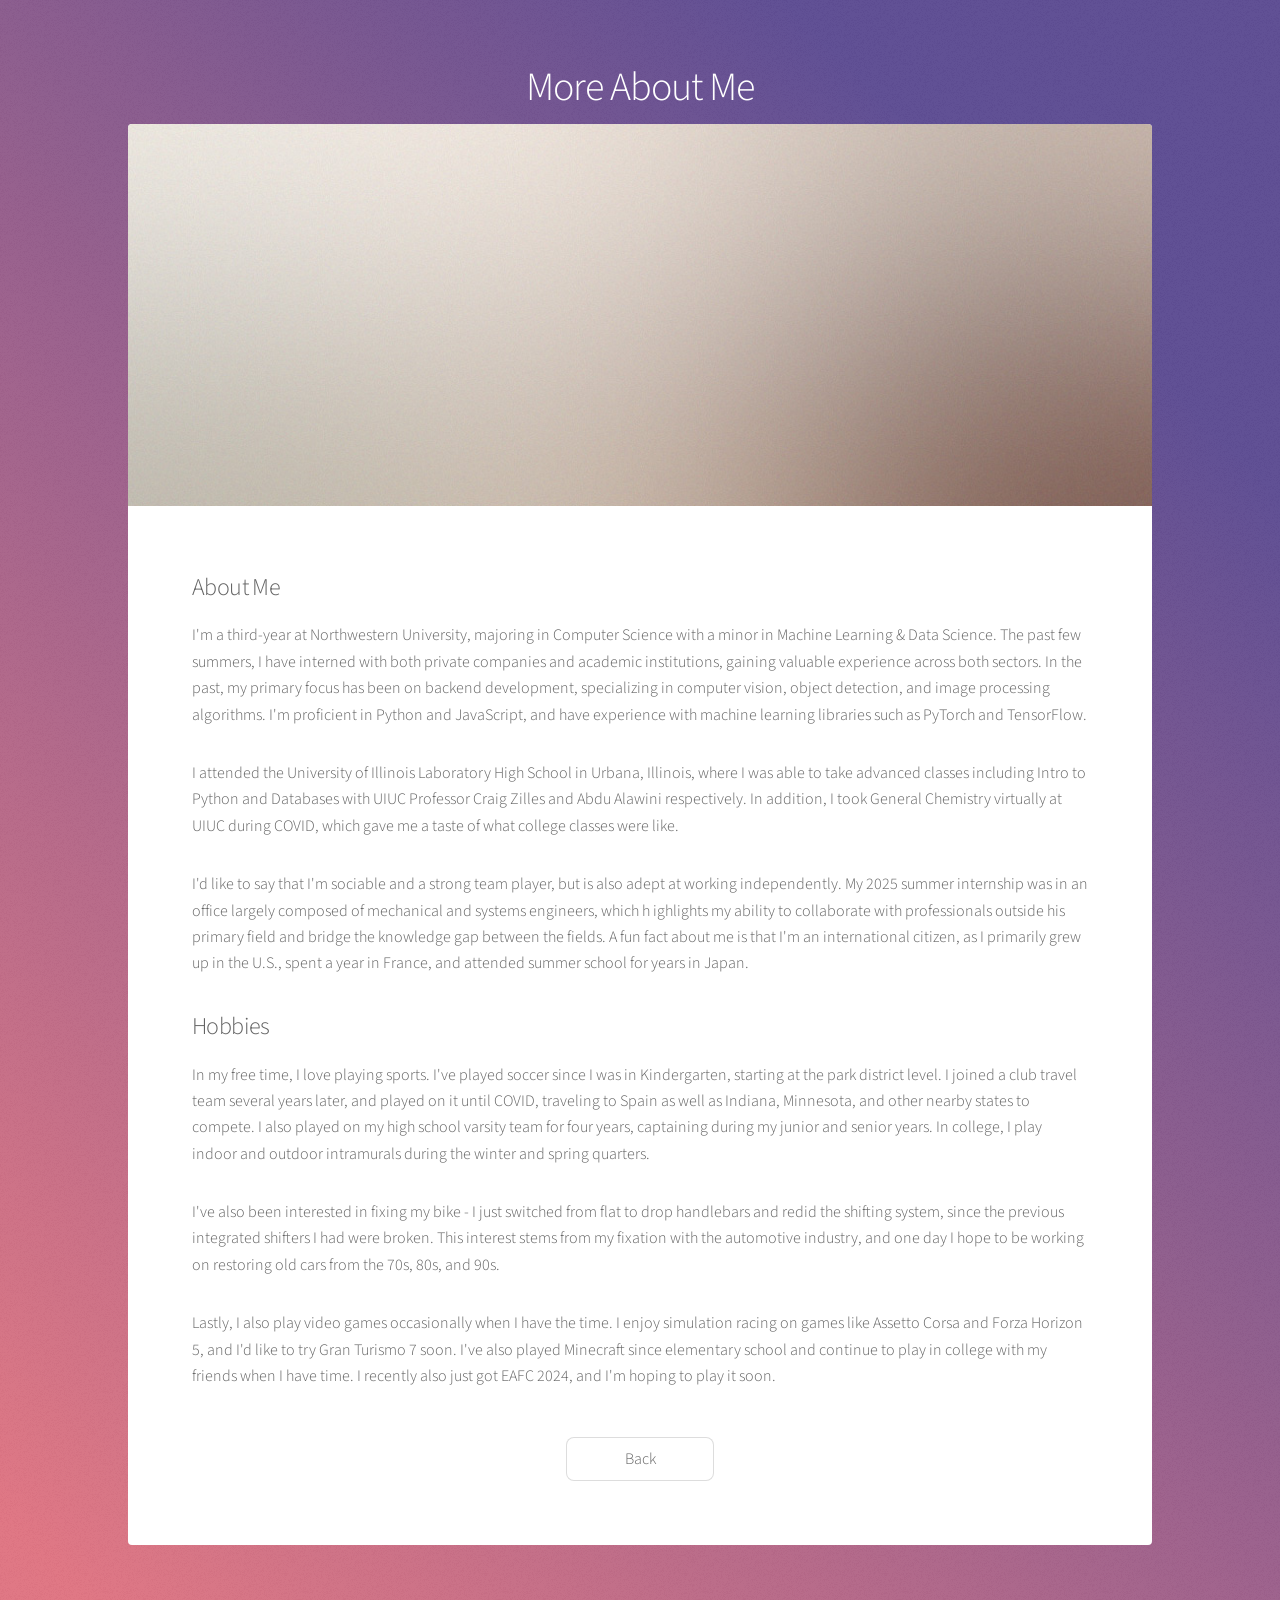
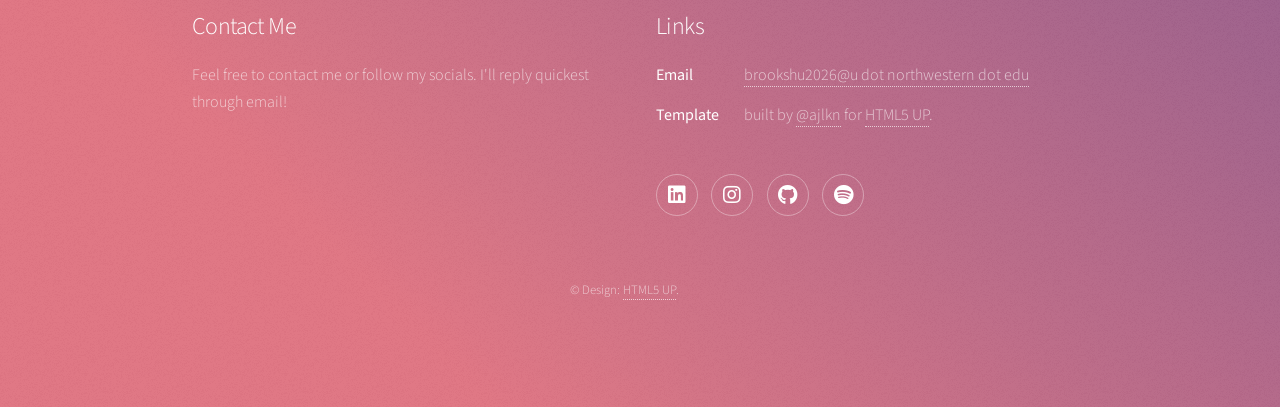
==== about me.html @ 9b6fc719 "a ton of content" ====
<!DOCTYPE HTML>
<!--
	Stellar by HTML5 UP
	html5up.net | @ajlkn
	Free for personal and commercial use under the CCA 3.0 license (html5up.net/license)
-->
<html>
	<head>
		<title>Generic - Stellar by HTML5 UP</title>
		<meta charset="utf-8" />
		<meta name="viewport" content="width=device-width, initial-scale=1, user-scalable=no" />
		<link rel="stylesheet" href="assets/css/main.css?v=2" />
		<noscript><link rel="stylesheet" href="assets/css/noscript.css" /></noscript>
	</head>
	<body class="is-preload">

		<!-- Wrapper -->
			<div id="wrapper">

				<!-- Header -->
					<header id="header">
						<h1>More About Me</h1>
						<!-- <p>Ipsum dolor sit amet nullam</p> -->
					</header>

				<!-- Main -->
					<div id="main">

						<!-- Content -->
							<section id="content" class="main">
								<span class="image main"><img src="images/pic04.jpg" alt="" /></span>
								<h2>About Me</h2>
								<p>I'm a third-year at Northwestern University, majoring in Computer Science 
									with a minor in Machine Learning & Data Science. The past few summers, I 
									have interned with both private companies and academic institutions, 
									gaining valuable experience across both sectors. In the past, my primary 
									focus has been on backend development, specializing in computer vision, 
									object detection, and image processing algorithms. I'm proficient in Python 
									and JavaScript, and have experience with machine learning libraries such as 
									PyTorch and TensorFlow. </p>
									
								<p>I attended the University of Illinois Laboratory High School in Urbana,
									Illinois, where I was able to take advanced classes including Intro to 
									Python and Databases with UIUC Professor Craig Zilles and Abdu Alawini
									respectively. In addition, I took General Chemistry virtually at UIUC 
									during COVID, which gave me a taste of what college classes were like.
								</p>

								<p> I'd like to say that I'm sociable and a strong team 
									player, but is also adept at working independently. My 2025 summer internship 
									was in an office largely composed of mechanical and systems engineers, which h
									ighlights my ability to collaborate with professionals outside his primary 
									field and bridge the knowledge gap between the fields. A fun fact about me 
									is that I'm an international citizen, as I primarily grew up in the U.S., 
									spent a year in France, and attended summer school for years in Japan.</p>


								<h2>Hobbies</h2>
								<p>In my free time, I love playing sports. I've played soccer since I was in Kindergarten,
									starting at the park district level. I joined a club travel team several years later, 
									and played on it until COVID, traveling to Spain as well as Indiana, Minnesota, and 
									other nearby states to compete. I also played on my high school varsity team for four
									years, captaining during my junior and senior years. In college, I play indoor and 
									outdoor intramurals during the winter and spring quarters.
								</p>
								<!-- bike fixing, biking, interest in automotive -->
								<p>I've also been interested in fixing my bike - I just switched from flat to drop
									handlebars and redid the shifting system, since the previous integrated shifters 
									I had were broken. This interest stems from my fixation with the automotive industry,
									and one day I hope to be working on restoring old cars from the 70s, 80s, and 90s.
								</p>
								<!-- minecraft, sim racing -->
								<p>Lastly, I also play video games occasionally when I have the time. I enjoy simulation
									racing on games like Assetto Corsa and Forza Horizon 5, and I'd like to try Gran Turismo
									7 soon. I've also played Minecraft since elementary school and continue to play in
									college with my friends when I have time. I recently also just got EAFC 2024, and I'm
									hoping to play it soon.
								</p>
								<!-- <p>photography</p> -->
								<footer class="major">
									<ul class="actions special">
										<li><a href="index.html#intro" class="button" data-back-target="intro">Back</a></li>
									</ul>
								</footer>
							</section>

					</div>

				<!-- Footer -->
				<footer id="footer">
					<section>
						<h2>Contact Me</h2>
						<p>Feel free to contact me or follow my socials. I'll reply quickest
							through email!
						</p>
						<!-- <ul class="actions">
							<li><a href="generic.html" class="button">Learn More</a></li>
						</ul> -->
					</section>
					<section>
						<h2>Links</h2>
						<dl class="alt">
							<dt>Email</dt>
							<dd><a href="#">brookshu2026@u dot northwestern dot edu</a></dd>
							<dt>Template</dt>
							<dd>built by <a href="https://twitter.com/ajlkn">@ajlkn</a> for <a href="https://html5up.net">HTML5 UP</a>.</dd>
						</dl>
						<ul class="icons">
							<li><a href="https://www.linkedin.com/in/brookshu/" class="icon brands fa-linkedin alt"><span class="label">LinkedIn</span></a></li>
							<li><a href="https://www.instagram.com/brooks.hh/" class="icon brands fa-instagram alt"><span class="label">Instagram</span></a></li>
							<li><a href="https://github.com/brookshu/" class="icon brands fa-github alt"><span class="label">GitHub</span></a></li>
							<li><a href="https://open.spotify.com/user/ssr0ok%24?si=bda9dff0d5514252" class="icon brands fa-spotify alt"><span class="label">Spotify</span></a></li>
						</ul>
					</section>
					<p class="copyright">&copy; Design: <a href="https://html5up.net">HTML5 UP</a>.</p>
				</footer>

			</div>

		<!-- Scripts -->
			<script src="assets/js/jquery.min.js"></script>
			<script src="assets/js/jquery.scrollex.min.js"></script>
			<script src="assets/js/jquery.scrolly.min.js"></script>
			<script src="assets/js/browser.min.js"></script>
			<script src="assets/js/breakpoints.min.js"></script>
			<script src="assets/js/util.js"></script>
			<script src="assets/js/main.js?v=2"></script>

	</body>
</html>
---- assets/css/main.css ----
@import url(fontawesome-all.min.css);
@import 'https://fonts.googleapis.com/css?family=Source+Sans+Pro:300,400';

/*
	Stellar by HTML5 UP
	html5up.net | @ajlkn
	Free for personal and commercial use under the CCA 3.0 license (html5up.net/license)
*/

html, body, div, span, applet, object,
iframe, h1, h2, h3, h4, h5, h6, p, blockquote,
pre, a, abbr, acronym, address, big, cite,
code, del, dfn, em, img, ins, kbd, q, s, samp,
small, strike, strong, sub, sup, tt, var, b,
u, i, center, dl, dt, dd, ol, ul, li, fieldset,
form, label, legend, table, caption, tbody,
tfoot, thead, tr, th, td, article, aside,
canvas, details, embed, figure, figcaption,
footer, header, hgroup, menu, nav, output, ruby,
section, summary, time, mark, audio, video {
	margin: 0;
	padding: 0;
	border: 0;
	font-size: 100%;
	font: inherit;
	vertical-align: baseline;}

article, aside, details, figcaption, figure,
footer, header, hgroup, menu, nav, section {
	display: block;}

body {
	line-height: 1;
}

ol, ul {
	list-style: none;
}

blockquote, q {
	quotes: none;
}

	blockquote:before, blockquote:after, q:before, q:after {
		content: '';
		content: none;
	}

table {
	border-collapse: collapse;
	border-spacing: 0;
}

body {
	-webkit-text-size-adjust: none;
}

mark {
	background-color: transparent;
	color: inherit;
}

input::-moz-focus-inner {
	border: 0;
	padding: 0;
}

input, select, textarea {
	-moz-appearance: none;
	-webkit-appearance: none;
	-ms-appearance: none;
	appearance: none;
}

/* Basic */

	@-ms-viewport {
		width: device-width;
	}

	body {
		-ms-overflow-style: scrollbar;
	}

	@media screen and (max-width: 480px) {

		html, body {
			min-width: 320px;
		}

	}

	html {
		box-sizing: border-box;
	}

	*, *:before, *:after {
		box-sizing: inherit;
	}

	body {
		background-color: #935d8c;
		background-image: url("images/overlay.png"), -moz-linear-gradient(45deg, #e37682 15%, #5f4d93 85%);
		background-image: url("images/overlay.png"), -webkit-linear-gradient(45deg, #e37682 15%, #5f4d93 85%);
		background-image: url("images/overlay.png"), -ms-linear-gradient(45deg, #e37682 15%, #5f4d93 85%);
		background-image: url("images/overlay.png"), linear-gradient(45deg, #e37682 15%, #5f4d93 85%);
	}

		body.is-preload *, body.is-preload *:before, body.is-preload *:after {
			-moz-animation: none !important;
			-webkit-animation: none !important;
			-ms-animation: none !important;
			animation: none !important;
			-moz-transition: none !important;
			-webkit-transition: none !important;
			-ms-transition: none !important;
			transition: none !important;
		}

/* Type */

	body {
		background-color: #935d8c;
		color: rgba(255, 255, 255, 0.65);
	}

	body, input, select, textarea {
		font-family: "Source Sans Pro", Helvetica, sans-serif;
		font-size: 17pt;
		font-weight: 300;
		line-height: 1.65;
	}

		@media screen and (max-width: 1680px) {

			body, input, select, textarea {
				font-size: 14pt;
			}

		}

		@media screen and (max-width: 1280px) {

			body, input, select, textarea {
				font-size: 12pt;
			}

		}

		@media screen and (max-width: 360px) {

			body, input, select, textarea {
				font-size: 11pt;
			}

		}

	a {
		-moz-transition: color 0.2s ease, border-bottom 0.2s ease;
		-webkit-transition: color 0.2s ease, border-bottom 0.2s ease;
		-ms-transition: color 0.2s ease, border-bottom 0.2s ease;
		transition: color 0.2s ease, border-bottom 0.2s ease;
		text-decoration: none;
		border-bottom: dotted 1px;
		color: inherit;
	}

		a:hover {
			border-bottom-color: transparent;
		}

	strong, b {
		font-weight: 400;
	}

	em, i {
		font-style: italic;
	}

	p {
		margin: 0 0 2em 0;
	}

		p.content {
			-moz-columns: 20em 2;
			-webkit-columns: 20em 2;
			-ms-columns: 20em 2;
			columns: 20em 2;
			-moz-column-gap: 2em;
			-webkit-column-gap: 2em;
			-ms-column-gap: 2em;
			column-gap: 2em;
			text-align: justify;
		}

	h1, h2, h3, h4, h5, h6 {
		font-weight: 300;
		line-height: 1.5;
		margin: 0 0 0.7em 0;
		letter-spacing: -0.025em;
	}

		h1 a, h2 a, h3 a, h4 a, h5 a, h6 a {
			color: inherit;
			text-decoration: none;
		}

	h1 {
		font-size: 2.5em;
		line-height: 1.2;
	}

	h2 {
		font-size: 1.5em;
	}

	h3 {
		font-size: 1.25em;
	}

	h4 {
		font-size: 1.1em;
	}

	h5 {
		font-size: 0.9em;
	}

	h6 {
		font-size: 0.7em;
	}

	@media screen and (max-width: 736px) {

		h1 {
			font-size: 2em;
		}

	}

	sub {
		font-size: 0.8em;
		position: relative;
		top: 0.5em;
	}

	sup {
		font-size: 0.8em;
		position: relative;
		top: -0.5em;
	}

	blockquote {
		border-left: solid 4px;
		font-style: italic;
		margin: 0 0 2em 0;
		padding: 0.5em 0 0.5em 2em;
	}

	code {
		border-radius: 8px;
		border: solid 1px;
		font-family: "Courier New", monospace;
		font-size: 0.9em;
		margin: 0 0.25em;
		padding: 0.25em 0.65em;
	}

	pre {
		-webkit-overflow-scrolling: touch;
		font-family: "Courier New", monospace;
		font-size: 0.9em;
		margin: 0 0 2em 0;
	}

		pre code {
			display: block;
			line-height: 1.75;
			padding: 1em 1.5em;
			overflow-x: auto;
		}

	hr {
		border: 0;
		border-bottom: solid 1px;
		margin: 2em 0;
	}

		hr.major {
			margin: 3em 0;
		}

	.align-left {
		text-align: left;
	}

	.align-center {
		text-align: center;
	}

	.align-right {
		text-align: right;
	}

	input, select, textarea {
		color: #ffffff;
	}

	a:hover {
		color: #ffffff;
	}

	strong, b {
		color: #ffffff;
	}

	h1, h2, h3, h4, h5, h6 {
		color: #ffffff;
	}

	blockquote {
		border-left-color: rgba(255, 255, 255, 0.35);
	}

	code {
		background: rgba(255, 255, 255, 0.075);
		border-color: rgba(255, 255, 255, 0.35);
	}

	hr {
		border-bottom-color: rgba(255, 255, 255, 0.35);
	}

/* Row */

	.row {
		display: flex;
		flex-wrap: wrap;
		box-sizing: border-box;
		align-items: stretch;
	}

		.row > * {
			box-sizing: border-box;
		}

		.row.gtr-uniform > * > :last-child {
			margin-bottom: 0;
		}

		.row.aln-left {
			justify-content: flex-start;
		}

		.row.aln-center {
			justify-content: center;
		}

		.row.aln-right {
			justify-content: flex-end;
		}

		.row.aln-top {
			align-items: flex-start;
		}

		.row.aln-middle {
			align-items: center;
		}

		.row.aln-bottom {
			align-items: flex-end;
		}

		.row > .imp {
			order: -1;
		}

		.row > .col-1 {
			width: 8.33333%;
		}

		.row > .off-1 {
			margin-left: 8.33333%;
		}

		.row > .col-2 {
			width: 16.66667%;
		}

		.row > .off-2 {
			margin-left: 16.66667%;
		}

		.row > .col-3 {
			width: 25%;
		}

		.row > .off-3 {
			margin-left: 25%;
		}

		.row > .col-4 {
			width: 33.33333%;
		}

		.row > .off-4 {
			margin-left: 33.33333%;
		}

		.row > .col-5 {
			width: 41.66667%;
		}

		.row > .off-5 {
			margin-left: 41.66667%;
		}

		.row > .col-6 {
			width: 50%;
		}

		.row > .off-6 {
			margin-left: 50%;
		}

		.row > .col-7 {
			width: 58.33333%;
		}

		.row > .off-7 {
			margin-left: 58.33333%;
		}

		.row > .col-8 {
			width: 66.66667%;
		}

		.row > .off-8 {
			margin-left: 66.66667%;
		}

		.row > .col-9 {
			width: 75%;
		}

		.row > .off-9 {
			margin-left: 75%;
		}

		.row > .col-10 {
			width: 83.33333%;
		}

		.row > .off-10 {
			margin-left: 83.33333%;
		}

		.row > .col-11 {
			width: 91.66667%;
		}

		.row > .off-11 {
			margin-left: 91.66667%;
		}

		.row > .col-12 {
			width: 100%;
		}

		.row > .off-12 {
			margin-left: 100%;
		}

		.row.gtr-0 {
			margin-top: 0;
			margin-left: 0em;
		}

			.row.gtr-0 > * {
				padding: 0 0 0 0em;
			}

			.row.gtr-0.gtr-uniform {
				margin-top: 0em;
			}

				.row.gtr-0.gtr-uniform > * {
					padding-top: 0em;
				}

		.row.gtr-25 {
			margin-top: 0;
			margin-left: -0.375em;
		}

			.row.gtr-25 > * {
				padding: 0 0 0 0.375em;
			}

			.row.gtr-25.gtr-uniform {
				margin-top: -0.375em;
			}

				.row.gtr-25.gtr-uniform > * {
					padding-top: 0.375em;
				}

		.row.gtr-50 {
			margin-top: 0;
			margin-left: -0.75em;
		}

			.row.gtr-50 > * {
				padding: 0 0 0 0.75em;
			}

			.row.gtr-50.gtr-uniform {
				margin-top: -0.75em;
			}

				.row.gtr-50.gtr-uniform > * {
					padding-top: 0.75em;
				}

		.row {
			margin-top: 0;
			margin-left: -1.5em;
		}

			.row > * {
				padding: 0 0 0 1.5em;
			}

			.row.gtr-uniform {
				margin-top: -1.5em;
			}

				.row.gtr-uniform > * {
					padding-top: 1.5em;
				}

		.row.gtr-150 {
			margin-top: 0;
			margin-left: -2.25em;
		}

			.row.gtr-150 > * {
				padding: 0 0 0 2.25em;
			}

			.row.gtr-150.gtr-uniform {
				margin-top: -2.25em;
			}

				.row.gtr-150.gtr-uniform > * {
					padding-top: 2.25em;
				}

		.row.gtr-200 {
			margin-top: 0;
			margin-left: -3em;
		}

			.row.gtr-200 > * {
				padding: 0 0 0 3em;
			}

			.row.gtr-200.gtr-uniform {
				margin-top: -3em;
			}

				.row.gtr-200.gtr-uniform > * {
					padding-top: 3em;
				}

		@media screen and (max-width: 1680px) {

			.row {
				display: flex;
				flex-wrap: wrap;
				box-sizing: border-box;
				align-items: stretch;
			}

				.row > * {
					box-sizing: border-box;
				}

				.row.gtr-uniform > * > :last-child {
					margin-bottom: 0;
				}

				.row.aln-left {
					justify-content: flex-start;
				}

				.row.aln-center {
					justify-content: center;
				}

				.row.aln-right {
					justify-content: flex-end;
				}

				.row.aln-top {
					align-items: flex-start;
				}

				.row.aln-middle {
					align-items: center;
				}

				.row.aln-bottom {
					align-items: flex-end;
				}

				.row > .imp-xlarge {
					order: -1;
				}

				.row > .col-1-xlarge {
					width: 8.33333%;
				}

				.row > .off-1-xlarge {
					margin-left: 8.33333%;
				}

				.row > .col-2-xlarge {
					width: 16.66667%;
				}

				.row > .off-2-xlarge {
					margin-left: 16.66667%;
				}

				.row > .col-3-xlarge {
					width: 25%;
				}

				.row > .off-3-xlarge {
					margin-left: 25%;
				}

				.row > .col-4-xlarge {
					width: 33.33333%;
				}

				.row > .off-4-xlarge {
					margin-left: 33.33333%;
				}

				.row > .col-5-xlarge {
					width: 41.66667%;
				}

				.row > .off-5-xlarge {
					margin-left: 41.66667%;
				}

				.row > .col-6-xlarge {
					width: 50%;
				}

				.row > .off-6-xlarge {
					margin-left: 50%;
				}

				.row > .col-7-xlarge {
					width: 58.33333%;
				}

				.row > .off-7-xlarge {
					margin-left: 58.33333%;
				}

				.row > .col-8-xlarge {
					width: 66.66667%;
				}

				.row > .off-8-xlarge {
					margin-left: 66.66667%;
				}

				.row > .col-9-xlarge {
					width: 75%;
				}

				.row > .off-9-xlarge {
					margin-left: 75%;
				}

				.row > .col-10-xlarge {
					width: 83.33333%;
				}

				.row > .off-10-xlarge {
					margin-left: 83.33333%;
				}

				.row > .col-11-xlarge {
					width: 91.66667%;
				}

				.row > .off-11-xlarge {
					margin-left: 91.66667%;
				}

				.row > .col-12-xlarge {
					width: 100%;
				}

				.row > .off-12-xlarge {
					margin-left: 100%;
				}

				.row.gtr-0 {
					margin-top: 0;
					margin-left: 0em;
				}

					.row.gtr-0 > * {
						padding: 0 0 0 0em;
					}

					.row.gtr-0.gtr-uniform {
						margin-top: 0em;
					}

						.row.gtr-0.gtr-uniform > * {
							padding-top: 0em;
						}

				.row.gtr-25 {
					margin-top: 0;
					margin-left: -0.375em;
				}

					.row.gtr-25 > * {
						padding: 0 0 0 0.375em;
					}

					.row.gtr-25.gtr-uniform {
						margin-top: -0.375em;
					}

						.row.gtr-25.gtr-uniform > * {
							padding-top: 0.375em;
						}

				.row.gtr-50 {
					margin-top: 0;
					margin-left: -0.75em;
				}

					.row.gtr-50 > * {
						padding: 0 0 0 0.75em;
					}

					.row.gtr-50.gtr-uniform {
						margin-top: -0.75em;
					}

						.row.gtr-50.gtr-uniform > * {
							padding-top: 0.75em;
						}

				.row {
					margin-top: 0;
					margin-left: -1.5em;
				}

					.row > * {
						padding: 0 0 0 1.5em;
					}

					.row.gtr-uniform {
						margin-top: -1.5em;
					}

						.row.gtr-uniform > * {
							padding-top: 1.5em;
						}

				.row.gtr-150 {
					margin-top: 0;
					margin-left: -2.25em;
				}

					.row.gtr-150 > * {
						padding: 0 0 0 2.25em;
					}

					.row.gtr-150.gtr-uniform {
						margin-top: -2.25em;
					}

						.row.gtr-150.gtr-uniform > * {
							padding-top: 2.25em;
						}

				.row.gtr-200 {
					margin-top: 0;
					margin-left: -3em;
				}

					.row.gtr-200 > * {
						padding: 0 0 0 3em;
					}

					.row.gtr-200.gtr-uniform {
						margin-top: -3em;
					}

						.row.gtr-200.gtr-uniform > * {
							padding-top: 3em;
						}

		}

		@media screen and (max-width: 1280px) {

			.row {
				display: flex;
				flex-wrap: wrap;
				box-sizing: border-box;
				align-items: stretch;
			}

				.row > * {
					box-sizing: border-box;
				}

				.row.gtr-uniform > * > :last-child {
					margin-bottom: 0;
				}

				.row.aln-left {
					justify-content: flex-start;
				}

				.row.aln-center {
					justify-content: center;
				}

				.row.aln-right {
					justify-content: flex-end;
				}

				.row.aln-top {
					align-items: flex-start;
				}

				.row.aln-middle {
					align-items: center;
				}

				.row.aln-bottom {
					align-items: flex-end;
				}

				.row > .imp-large {
					order: -1;
				}

				.row > .col-1-large {
					width: 8.33333%;
				}

				.row > .off-1-large {
					margin-left: 8.33333%;
				}

				.row > .col-2-large {
					width: 16.66667%;
				}

				.row > .off-2-large {
					margin-left: 16.66667%;
				}

				.row > .col-3-large {
					width: 25%;
				}

				.row > .off-3-large {
					margin-left: 25%;
				}

				.row > .col-4-large {
					width: 33.33333%;
				}

				.row > .off-4-large {
					margin-left: 33.33333%;
				}

				.row > .col-5-large {
					width: 41.66667%;
				}

				.row > .off-5-large {
					margin-left: 41.66667%;
				}

				.row > .col-6-large {
					width: 50%;
				}

				.row > .off-6-large {
					margin-left: 50%;
				}

				.row > .col-7-large {
					width: 58.33333%;
				}

				.row > .off-7-large {
					margin-left: 58.33333%;
				}

				.row > .col-8-large {
					width: 66.66667%;
				}

				.row > .off-8-large {
					margin-left: 66.66667%;
				}

				.row > .col-9-large {
					width: 75%;
				}

				.row > .off-9-large {
					margin-left: 75%;
				}

				.row > .col-10-large {
					width: 83.33333%;
				}

				.row > .off-10-large {
					margin-left: 83.33333%;
				}

				.row > .col-11-large {
					width: 91.66667%;
				}

				.row > .off-11-large {
					margin-left: 91.66667%;
				}

				.row > .col-12-large {
					width: 100%;
				}

				.row > .off-12-large {
					margin-left: 100%;
				}

				.row.gtr-0 {
					margin-top: 0;
					margin-left: 0em;
				}

					.row.gtr-0 > * {
						padding: 0 0 0 0em;
					}

					.row.gtr-0.gtr-uniform {
						margin-top: 0em;
					}

						.row.gtr-0.gtr-uniform > * {
							padding-top: 0em;
						}

				.row.gtr-25 {
					margin-top: 0;
					margin-left: -0.375em;
				}

					.row.gtr-25 > * {
						padding: 0 0 0 0.375em;
					}

					.row.gtr-25.gtr-uniform {
						margin-top: -0.375em;
					}

						.row.gtr-25.gtr-uniform > * {
							padding-top: 0.375em;
						}

				.row.gtr-50 {
					margin-top: 0;
					margin-left: -0.75em;
				}

					.row.gtr-50 > * {
						padding: 0 0 0 0.75em;
					}

					.row.gtr-50.gtr-uniform {
						margin-top: -0.75em;
					}

						.row.gtr-50.gtr-uniform > * {
							padding-top: 0.75em;
						}

				.row {
					margin-top: 0;
					margin-left: -1.5em;
				}

					.row > * {
						padding: 0 0 0 1.5em;
					}

					.row.gtr-uniform {
						margin-top: -1.5em;
					}

						.row.gtr-uniform > * {
							padding-top: 1.5em;
						}

				.row.gtr-150 {
					margin-top: 0;
					margin-left: -2.25em;
				}

					.row.gtr-150 > * {
						padding: 0 0 0 2.25em;
					}

					.row.gtr-150.gtr-uniform {
						margin-top: -2.25em;
					}

						.row.gtr-150.gtr-uniform > * {
							padding-top: 2.25em;
						}

				.row.gtr-200 {
					margin-top: 0;
					margin-left: -3em;
				}

					.row.gtr-200 > * {
						padding: 0 0 0 3em;
					}

					.row.gtr-200.gtr-uniform {
						margin-top: -3em;
					}

						.row.gtr-200.gtr-uniform > * {
							padding-top: 3em;
						}

		}

		@media screen and (max-width: 980px) {

			.row {
				display: flex;
				flex-wrap: wrap;
				box-sizing: border-box;
				align-items: stretch;
			}

				.row > * {
					box-sizing: border-box;
				}

				.row.gtr-uniform > * > :last-child {
					margin-bottom: 0;
				}

				.row.aln-left {
					justify-content: flex-start;
				}

				.row.aln-center {
					justify-content: center;
				}

				.row.aln-right {
					justify-content: flex-end;
				}

				.row.aln-top {
					align-items: flex-start;
				}

				.row.aln-middle {
					align-items: center;
				}

				.row.aln-bottom {
					align-items: flex-end;
				}

				.row > .imp-medium {
					order: -1;
				}

				.row > .col-1-medium {
					width: 8.33333%;
				}

				.row > .off-1-medium {
					margin-left: 8.33333%;
				}

				.row > .col-2-medium {
					width: 16.66667%;
				}

				.row > .off-2-medium {
					margin-left: 16.66667%;
				}

				.row > .col-3-medium {
					width: 25%;
				}

				.row > .off-3-medium {
					margin-left: 25%;
				}

				.row > .col-4-medium {
					width: 33.33333%;
				}

				.row > .off-4-medium {
					margin-left: 33.33333%;
				}

				.row > .col-5-medium {
					width: 41.66667%;
				}

				.row > .off-5-medium {
					margin-left: 41.66667%;
				}

				.row > .col-6-medium {
					width: 50%;
				}

				.row > .off-6-medium {
					margin-left: 50%;
				}

				.row > .col-7-medium {
					width: 58.33333%;
				}

				.row > .off-7-medium {
					margin-left: 58.33333%;
				}

				.row > .col-8-medium {
					width: 66.66667%;
				}

				.row > .off-8-medium {
					margin-left: 66.66667%;
				}

				.row > .col-9-medium {
					width: 75%;
				}

				.row > .off-9-medium {
					margin-left: 75%;
				}

				.row > .col-10-medium {
					width: 83.33333%;
				}

				.row > .off-10-medium {
					margin-left: 83.33333%;
				}

				.row > .col-11-medium {
					width: 91.66667%;
				}

				.row > .off-11-medium {
					margin-left: 91.66667%;
				}

				.row > .col-12-medium {
					width: 100%;
				}

				.row > .off-12-medium {
					margin-left: 100%;
				}

				.row.gtr-0 {
					margin-top: 0;
					margin-left: 0em;
				}

					.row.gtr-0 > * {
						padding: 0 0 0 0em;
					}

					.row.gtr-0.gtr-uniform {
						margin-top: 0em;
					}

						.row.gtr-0.gtr-uniform > * {
							padding-top: 0em;
						}

				.row.gtr-25 {
					margin-top: 0;
					margin-left: -0.375em;
				}

					.row.gtr-25 > * {
						padding: 0 0 0 0.375em;
					}

					.row.gtr-25.gtr-uniform {
						margin-top: -0.375em;
					}

						.row.gtr-25.gtr-uniform > * {
							padding-top: 0.375em;
						}

				.row.gtr-50 {
					margin-top: 0;
					margin-left: -0.75em;
				}

					.row.gtr-50 > * {
						padding: 0 0 0 0.75em;
					}

					.row.gtr-50.gtr-uniform {
						margin-top: -0.75em;
					}

						.row.gtr-50.gtr-uniform > * {
							padding-top: 0.75em;
						}

				.row {
					margin-top: 0;
					margin-left: -1.5em;
				}

					.row > * {
						padding: 0 0 0 1.5em;
					}

					.row.gtr-uniform {
						margin-top: -1.5em;
					}

						.row.gtr-uniform > * {
							padding-top: 1.5em;
						}

				.row.gtr-150 {
					margin-top: 0;
					margin-left: -2.25em;
				}

					.row.gtr-150 > * {
						padding: 0 0 0 2.25em;
					}

					.row.gtr-150.gtr-uniform {
						margin-top: -2.25em;
					}

						.row.gtr-150.gtr-uniform > * {
							padding-top: 2.25em;
						}

				.row.gtr-200 {
					margin-top: 0;
					margin-left: -3em;
				}

					.row.gtr-200 > * {
						padding: 0 0 0 3em;
					}

					.row.gtr-200.gtr-uniform {
						margin-top: -3em;
					}

						.row.gtr-200.gtr-uniform > * {
							padding-top: 3em;
						}

		}

		@media screen and (max-width: 736px) {

			.row {
				display: flex;
				flex-wrap: wrap;
				box-sizing: border-box;
				align-items: stretch;
			}

				.row > * {
					box-sizing: border-box;
				}

				.row.gtr-uniform > * > :last-child {
					margin-bottom: 0;
				}

				.row.aln-left {
					justify-content: flex-start;
				}

				.row.aln-center {
					justify-content: center;
				}

				.row.aln-right {
					justify-content: flex-end;
				}

				.row.aln-top {
					align-items: flex-start;
				}

				.row.aln-middle {
					align-items: center;
				}

				.row.aln-bottom {
					align-items: flex-end;
				}

				.row > .imp-small {
					order: -1;
				}

				.row > .col-1-small {
					width: 8.33333%;
				}

				.row > .off-1-small {
					margin-left: 8.33333%;
				}

				.row > .col-2-small {
					width: 16.66667%;
				}

				.row > .off-2-small {
					margin-left: 16.66667%;
				}

				.row > .col-3-small {
					width: 25%;
				}

				.row > .off-3-small {
					margin-left: 25%;
				}

				.row > .col-4-small {
					width: 33.33333%;
				}

				.row > .off-4-small {
					margin-left: 33.33333%;
				}

				.row > .col-5-small {
					width: 41.66667%;
				}

				.row > .off-5-small {
					margin-left: 41.66667%;
				}

				.row > .col-6-small {
					width: 50%;
				}

				.row > .off-6-small {
					margin-left: 50%;
				}

				.row > .col-7-small {
					width: 58.33333%;
				}

				.row > .off-7-small {
					margin-left: 58.33333%;
				}

				.row > .col-8-small {
					width: 66.66667%;
				}

				.row > .off-8-small {
					margin-left: 66.66667%;
				}

				.row > .col-9-small {
					width: 75%;
				}

				.row > .off-9-small {
					margin-left: 75%;
				}

				.row > .col-10-small {
					width: 83.33333%;
				}

				.row > .off-10-small {
					margin-left: 83.33333%;
				}

				.row > .col-11-small {
					width: 91.66667%;
				}

				.row > .off-11-small {
					margin-left: 91.66667%;
				}

				.row > .col-12-small {
					width: 100%;
				}

				.row > .off-12-small {
					margin-left: 100%;
				}

				.row.gtr-0 {
					margin-top: 0;
					margin-left: 0em;
				}

					.row.gtr-0 > * {
						padding: 0 0 0 0em;
					}

					.row.gtr-0.gtr-uniform {
						margin-top: 0em;
					}

						.row.gtr-0.gtr-uniform > * {
							padding-top: 0em;
						}

				.row.gtr-25 {
					margin-top: 0;
					margin-left: -0.25em;
				}

					.row.gtr-25 > * {
						padding: 0 0 0 0.25em;
					}

					.row.gtr-25.gtr-uniform {
						margin-top: -0.25em;
					}

						.row.gtr-25.gtr-uniform > * {
							padding-top: 0.25em;
						}

				.row.gtr-50 {
					margin-top: 0;
					margin-left: -0.5em;
				}

					.row.gtr-50 > * {
						padding: 0 0 0 0.5em;
					}

					.row.gtr-50.gtr-uniform {
						margin-top: -0.5em;
					}

						.row.gtr-50.gtr-uniform > * {
							padding-top: 0.5em;
						}

				.row {
					margin-top: 0;
					margin-left: -1em;
				}

					.row > * {
						padding: 0 0 0 1em;
					}

					.row.gtr-uniform {
						margin-top: -1em;
					}

						.row.gtr-uniform > * {
							padding-top: 1em;
						}

				.row.gtr-150 {
					margin-top: 0;
					margin-left: -1.5em;
				}

					.row.gtr-150 > * {
						padding: 0 0 0 1.5em;
					}

					.row.gtr-150.gtr-uniform {
						margin-top: -1.5em;
					}

						.row.gtr-150.gtr-uniform > * {
							padding-top: 1.5em;
						}

				.row.gtr-200 {
					margin-top: 0;
					margin-left: -2em;
				}

					.row.gtr-200 > * {
						padding: 0 0 0 2em;
					}

					.row.gtr-200.gtr-uniform {
						margin-top: -2em;
					}

						.row.gtr-200.gtr-uniform > * {
							padding-top: 2em;
						}

		}

		@media screen and (max-width: 480px) {

			.row {
				display: flex;
				flex-wrap: wrap;
				box-sizing: border-box;
				align-items: stretch;
			}

				.row > * {
					box-sizing: border-box;
				}

				.row.gtr-uniform > * > :last-child {
					margin-bottom: 0;
				}

				.row.aln-left {
					justify-content: flex-start;
				}

				.row.aln-center {
					justify-content: center;
				}

				.row.aln-right {
					justify-content: flex-end;
				}

				.row.aln-top {
					align-items: flex-start;
				}

				.row.aln-middle {
					align-items: center;
				}

				.row.aln-bottom {
					align-items: flex-end;
				}

				.row > .imp-xsmall {
					order: -1;
				}

				.row > .col-1-xsmall {
					width: 8.33333%;
				}

				.row > .off-1-xsmall {
					margin-left: 8.33333%;
				}

				.row > .col-2-xsmall {
					width: 16.66667%;
				}

				.row > .off-2-xsmall {
					margin-left: 16.66667%;
				}

				.row > .col-3-xsmall {
					width: 25%;
				}

				.row > .off-3-xsmall {
					margin-left: 25%;
				}

				.row > .col-4-xsmall {
					width: 33.33333%;
				}

				.row > .off-4-xsmall {
					margin-left: 33.33333%;
				}

				.row > .col-5-xsmall {
					width: 41.66667%;
				}

				.row > .off-5-xsmall {
					margin-left: 41.66667%;
				}

				.row > .col-6-xsmall {
					width: 50%;
				}

				.row > .off-6-xsmall {
					margin-left: 50%;
				}

				.row > .col-7-xsmall {
					width: 58.33333%;
				}

				.row > .off-7-xsmall {
					margin-left: 58.33333%;
				}

				.row > .col-8-xsmall {
					width: 66.66667%;
				}

				.row > .off-8-xsmall {
					margin-left: 66.66667%;
				}

				.row > .col-9-xsmall {
					width: 75%;
				}

				.row > .off-9-xsmall {
					margin-left: 75%;
				}

				.row > .col-10-xsmall {
					width: 83.33333%;
				}

				.row > .off-10-xsmall {
					margin-left: 83.33333%;
				}

				.row > .col-11-xsmall {
					width: 91.66667%;
				}

				.row > .off-11-xsmall {
					margin-left: 91.66667%;
				}

				.row > .col-12-xsmall {
					width: 100%;
				}

				.row > .off-12-xsmall {
					margin-left: 100%;
				}

				.row.gtr-0 {
					margin-top: 0;
					margin-left: 0em;
				}

					.row.gtr-0 > * {
						padding: 0 0 0 0em;
					}

					.row.gtr-0.gtr-uniform {
						margin-top: 0em;
					}

						.row.gtr-0.gtr-uniform > * {
							padding-top: 0em;
						}

				.row.gtr-25 {
					margin-top: 0;
					margin-left: -0.3125em;
				}

					.row.gtr-25 > * {
						padding: 0 0 0 0.3125em;
					}

					.row.gtr-25.gtr-uniform {
						margin-top: -0.3125em;
					}

						.row.gtr-25.gtr-uniform > * {
							padding-top: 0.3125em;
						}

				.row.gtr-50 {
					margin-top: 0;
					margin-left: -0.625em;
				}

					.row.gtr-50 > * {
						padding: 0 0 0 0.625em;
					}

					.row.gtr-50.gtr-uniform {
						margin-top: -0.625em;
					}

						.row.gtr-50.gtr-uniform > * {
							padding-top: 0.625em;
						}

				.row {
					margin-top: 0;
					margin-left: -1.25em;
				}

					.row > * {
						padding: 0 0 0 1.25em;
					}

					.row.gtr-uniform {
						margin-top: -1.25em;
					}

						.row.gtr-uniform > * {
							padding-top: 1.25em;
						}

				.row.gtr-150 {
					margin-top: 0;
					margin-left: -1.875em;
				}

					.row.gtr-150 > * {
						padding: 0 0 0 1.875em;
					}

					.row.gtr-150.gtr-uniform {
						margin-top: -1.875em;
					}

						.row.gtr-150.gtr-uniform > * {
							padding-top: 1.875em;
						}

				.row.gtr-200 {
					margin-top: 0;
					margin-left: -2.5em;
				}

					.row.gtr-200 > * {
						padding: 0 0 0 2.5em;
					}

					.row.gtr-200.gtr-uniform {
						margin-top: -2.5em;
					}

						.row.gtr-200.gtr-uniform > * {
							padding-top: 2.5em;
						}

		}

/* Box */

	.box {
		border-radius: 8px;
		border: solid;
		margin-bottom: 2em;
		padding: 1.5em;
	}

		.box > :last-child,
		.box > :last-child > :last-child,
		.box > :last-child > :last-child > :last-child {
			margin-bottom: 0;
		}

		.box.alt {
			border: 0;
			border-radius: 0;
			padding: 0;
		}

	.box {
		border-color: rgba(255, 255, 255, 0.35);
	}

/* Button */

	input[type="submit"],
	input[type="reset"],
	input[type="button"],
	button,
	.button {
		-moz-appearance: none;
		-webkit-appearance: none;
		-ms-appearance: none;
		appearance: none;
		-moz-transition: background-color 0.2s ease-in-out, color 0.2s ease-in-out;
		-webkit-transition: background-color 0.2s ease-in-out, color 0.2s ease-in-out;
		-ms-transition: background-color 0.2s ease-in-out, color 0.2s ease-in-out;
		transition: background-color 0.2s ease-in-out, color 0.2s ease-in-out;
		border-radius: 8px;
		border: 0;
		cursor: pointer;
		display: inline-block;
		font-weight: 300;
		height: 2.75em;
		line-height: 2.75em;
		min-width: 9.25em;
		padding: 0 1.5em;
		text-align: center;
		text-decoration: none;
		white-space: nowrap;
	}

		input[type="submit"].icon,
		input[type="reset"].icon,
		input[type="button"].icon,
		button.icon,
		.button.icon {
			padding-left: 1.35em;
		}

			input[type="submit"].icon:before,
			input[type="reset"].icon:before,
			input[type="button"].icon:before,
			button.icon:before,
			.button.icon:before {
				margin-right: 0.5em;
			}

		input[type="submit"].fit,
		input[type="reset"].fit,
		input[type="button"].fit,
		button.fit,
		.button.fit {
			width: 100%;
		}

		input[type="submit"].small,
		input[type="reset"].small,
		input[type="button"].small,
		button.small,
		.button.small {
			font-size: 0.8em;
		}

		input[type="submit"].large,
		input[type="reset"].large,
		input[type="button"].large,
		button.large,
		.button.large {
			font-size: 1.35em;
		}

		input[type="submit"].disabled, input[type="submit"]:disabled,
		input[type="reset"].disabled,
		input[type="reset"]:disabled,
		input[type="button"].disabled,
		input[type="button"]:disabled,
		button.disabled,
		button:disabled,
		.button.disabled,
		.button:disabled {
			pointer-events: none;
			opacity: 0.25;
		}

		@media screen and (max-width: 736px) {

			input[type="submit"],
			input[type="reset"],
			input[type="button"],
			button,
			.button {
				min-width: 0;
			}

		}

	input[type="submit"],
	input[type="reset"],
	input[type="button"],
	button,
	.button {
		background-color: transparent;
		box-shadow: inset 0 0 0 1px rgba(255, 255, 255, 0.35);
		color: #ffffff !important;
	}

		input[type="submit"]:hover,
		input[type="reset"]:hover,
		input[type="button"]:hover,
		button:hover,
		.button:hover {
			background-color: rgba(255, 255, 255, 0.075);
		}

		input[type="submit"]:active,
		input[type="reset"]:active,
		input[type="button"]:active,
		button:active,
		.button:active {
			background-color: rgba(255, 255, 255, 0.2);
		}

		input[type="submit"].icon:before,
		input[type="reset"].icon:before,
		input[type="button"].icon:before,
		button.icon:before,
		.button.icon:before {
			color: rgba(255, 255, 255, 0.5);
		}

		input[type="submit"].primary,
		input[type="reset"].primary,
		input[type="button"].primary,
		button.primary,
		.button.primary {
			background-color: #8cc9f0;
			color: #ffffff !important;
			box-shadow: none;
		}

			input[type="submit"].primary:hover,
			input[type="reset"].primary:hover,
			input[type="button"].primary:hover,
			button.primary:hover,
			.button.primary:hover {
				background-color: #9acff2;
			}

			input[type="submit"].primary:active,
			input[type="reset"].primary:active,
			input[type="button"].primary:active,
			button.primary:active,
			.button.primary:active {
				background-color: #7ec3ee;
			}

			input[type="submit"].primary.icon:before,
			input[type="reset"].primary.icon:before,
			input[type="button"].primary.icon:before,
			button.primary.icon:before,
			.button.primary.icon:before {
				color: #ffffff !important;
			}

/* Form */

	form {
		margin: 0 0 2em 0;
	}

	label {
		display: block;
		font-size: 0.9em;
		font-weight: 400;
		margin: 0 0 1em 0;
	}

	input[type="text"],
	input[type="password"],
	input[type="email"],
	select,
	textarea {
		-moz-appearance: none;
		-webkit-appearance: none;
		-ms-appearance: none;
		appearance: none;
		border-radius: 8px;
		border: solid 1px;
		color: inherit;
		display: block;
		outline: 0;
		padding: 0 1em;
		text-decoration: none;
		width: 100%;
	}

		input[type="text"]:invalid,
		input[type="password"]:invalid,
		input[type="email"]:invalid,
		select:invalid,
		textarea:invalid {
			box-shadow: none;
		}

	select {
		background-size: 1.25rem;
		background-repeat: no-repeat;
		background-position: calc(100% - 1rem) center;
		height: 2.75em;
		padding-right: 2.75em;
		text-overflow: ellipsis;
	}

		select:focus::-ms-value {
			background-color: transparent;
		}

		select::-ms-expand {
			display: none;
		}

	input[type="text"],
	input[type="password"],
	input[type="email"],
	select {
		height: 2.75em;
	}

	textarea {
		padding: 0.75em 1em;
	}

	input[type="checkbox"],
	input[type="radio"] {
		-moz-appearance: none;
		-webkit-appearance: none;
		-ms-appearance: none;
		appearance: none;
		display: block;
		float: left;
		margin-right: -2em;
		opacity: 0;
		width: 1em;
		z-index: -1;
	}

		input[type="checkbox"] + label,
		input[type="radio"] + label {
			text-decoration: none;
			cursor: pointer;
			display: inline-block;
			font-size: 1em;
			font-weight: 300;
			padding-left: 2.4em;
			padding-right: 0.75em;
			position: relative;
		}

			input[type="checkbox"] + label:before,
			input[type="radio"] + label:before {
				-moz-osx-font-smoothing: grayscale;
				-webkit-font-smoothing: antialiased;
				display: inline-block;
				font-style: normal;
				font-variant: normal;
				text-rendering: auto;
				line-height: 1;
				text-transform: none !important;
				font-family: 'Font Awesome 5 Free';
				font-weight: 900;
			}

			input[type="checkbox"] + label:before,
			input[type="radio"] + label:before {
				border-radius: 8px;
				border: solid 1px;
				content: '';
				display: inline-block;
				font-size: 0.8em;
				height: 2.0625em;
				left: 0;
				line-height: 2.0625em;
				position: absolute;
				text-align: center;
				top: 0;
				width: 2.0625em;
			}

		input[type="checkbox"]:checked + label:before,
		input[type="radio"]:checked + label:before {
			content: '\f00c';
		}

	input[type="checkbox"] + label:before {
		border-radius: 8px;
	}

	input[type="radio"] + label:before {
		border-radius: 100%;
	}

	::-webkit-input-placeholder {
		opacity: 1.0;
	}

	:-moz-placeholder {
		opacity: 1.0;
	}

	::-moz-placeholder {
		opacity: 1.0;
	}

	:-ms-input-placeholder {
		opacity: 1.0;
	}

	label {
		color: #ffffff;
	}

	input[type="text"],
	input[type="password"],
	input[type="email"],
	select,
	textarea {
		background-color: rgba(255, 255, 255, 0.075);
		border-color: rgba(255, 255, 255, 0.35);
	}

		input[type="text"]:focus,
		input[type="password"]:focus,
		input[type="email"]:focus,
		select:focus,
		textarea:focus {
			border-color: #8cc9f0;
			box-shadow: 0 0 0 1px #8cc9f0;
		}

	select {
		background-image: url("data:image/svg+xml;charset=utf8,%3Csvg xmlns='http://www.w3.org/2000/svg' width='40' height='40' preserveAspectRatio='none' viewBox='0 0 40 40'%3E%3Cpath d='M9.4,12.3l10.4,10.4l10.4-10.4c0.2-0.2,0.5-0.4,0.9-0.4c0.3,0,0.6,0.1,0.9,0.4l3.3,3.3c0.2,0.2,0.4,0.5,0.4,0.9 c0,0.4-0.1,0.6-0.4,0.9L20.7,31.9c-0.2,0.2-0.5,0.4-0.9,0.4c-0.3,0-0.6-0.1-0.9-0.4L4.3,17.3c-0.2-0.2-0.4-0.5-0.4-0.9 c0-0.4,0.1-0.6,0.4-0.9l3.3-3.3c0.2-0.2,0.5-0.4,0.9-0.4S9.1,12.1,9.4,12.3z' fill='rgba(255, 255, 255, 0.35)' /%3E%3C/svg%3E");
	}

		select option {
			color: #ffffff;
			background: #935d8c;
		}

	input[type="checkbox"] + label,
	input[type="radio"] + label {
		color: rgba(255, 255, 255, 0.65);
	}

		input[type="checkbox"] + label:before,
		input[type="radio"] + label:before {
			background: rgba(255, 255, 255, 0.075);
			border-color: rgba(255, 255, 255, 0.35);
		}

	input[type="checkbox"]:checked + label:before,
	input[type="radio"]:checked + label:before {
		background-color: #ffffff;
		border-color: #ffffff;
		color: #935d8c;
	}

	input[type="checkbox"]:focus + label:before,
	input[type="radio"]:focus + label:before {
		border-color: #8cc9f0;
		box-shadow: 0 0 0 1px #8cc9f0;
	}

	::-webkit-input-placeholder {
		color: rgba(255, 255, 255, 0.5) !important;
	}

	:-moz-placeholder {
		color: rgba(255, 255, 255, 0.5) !important;
	}

	::-moz-placeholder {
		color: rgba(255, 255, 255, 0.5) !important;
	}

	:-ms-input-placeholder {
		color: rgba(255, 255, 255, 0.5) !important;
	}

	.formerize-placeholder {
		color: rgba(255, 255, 255, 0.5) !important;
	}

/* Icon */

	.icon {
		text-decoration: none;
		-moz-transition: background-color 0.2s ease-in-out, color 0.2s ease-in-out;
		-webkit-transition: background-color 0.2s ease-in-out, color 0.2s ease-in-out;
		-ms-transition: background-color 0.2s ease-in-out, color 0.2s ease-in-out;
		transition: background-color 0.2s ease-in-out, color 0.2s ease-in-out;
		border-bottom: none;
		position: relative;
	}

		.icon:before {
			-moz-osx-font-smoothing: grayscale;
			-webkit-font-smoothing: antialiased;
			display: inline-block;
			font-style: normal;
			font-variant: normal;
			text-rendering: auto;
			line-height: 1;
			text-transform: none !important;
			font-family: 'Font Awesome 5 Free';
			font-weight: 400;
		}

		.icon > .label {
			display: none;
		}

		.icon:before {
			line-height: solid;
		}

		.icon.solid:before {
			font-weight: 900;
		}

		.icon.brands:before {
			font-family: 'Font Awesome 5 Brands';
		}

		.icon.major {
			border: solid 1px;
			display: inline-block;
			border-radius: 100%;
			padding: 0.65em;
			margin: 0 0 2em 0;
			cursor: default;
		}

			.icon.major:before {
				display: inline-block;
				font-size: 6.25rem;
				width: 2.25em;
				height: 2.25em;
				line-height: 2.2em;
				border-radius: 100%;
				border: solid 1px;
				text-align: center;
			}

		.icon.alt {
			display: inline-block;
			border: solid 1px;
			border-radius: 100%;
		}

			.icon.alt:before {
				display: block;
				font-size: 1.25em;
				width: 2em;
				height: 2em;
				text-align: center;
				line-height: 2em;
			}

		.icon.style1 {
			color: #efa8b0;
		}

		.icon.style2 {
			color: #c79cc8;
		}

		.icon.style3 {
			color: #a89cc8;
		}

		.icon.style4 {
			color: #9bb2e1;
		}

		.icon.style5 {
			color: #8cc9f0;
		}

		@media screen and (max-width: 1680px) {

			.icon.major:before {
				font-size: 5.5rem;
			}

		}

		@media screen and (max-width: 1280px) {

			.icon.major:before {
				font-size: 4.75rem;
			}

		}

		@media screen and (max-width: 736px) {

			.icon.major {
				margin: 0 0 1.5em 0;
				padding: 0.35em;
			}

				.icon.major:before {
					font-size: 3.5rem;
				}

		}

	.icon.major {
		border-color: rgba(255, 255, 255, 0.35);
	}

		.icon.major:before {
			border-color: rgba(255, 255, 255, 0.35);
		}

	.icon.alt {
		border-color: rgba(255, 255, 255, 0.35);
		color: #ffffff;
	}

		.icon.alt:hover {
			background-color: rgba(255, 255, 255, 0.075);
		}

		.icon.alt:active {
			background-color: rgba(255, 255, 255, 0.2);
		}

/* Image */

	.image {
		border-radius: 8px;
		border: 0;
		display: inline-block;
		position: relative;
	}

		.image img {
			border-radius: 8px;
			display: block;
		}

		.image.left, .image.right {
			max-width: 40%;
		}

			.image.left img, .image.right img {
				width: 100%;
			}

		.image.left {
			float: left;
			margin: 0 1.5em 1em 0;
			top: 0.25em;
		}

		.image.right {
			float: right;
			margin: 0 0 1em 1.5em;
			top: 0.25em;
		}

		.image.fit {
			display: block;
			margin: 0 0 2em 0;
			width: 100%;
		}

			.image.fit img {
				width: 100%;
			}

		.image.main {
			display: block;
			margin: 0 0 3em 0;
			width: 100%;
		}

			.image.main img {
				width: 100%;
			}

/* List */

	ol {
		list-style: decimal;
		margin: 0 0 2em 0;
		padding-left: 1.25em;
	}

		ol li {
			padding-left: 0.25em;
		}

	ul {
		list-style: disc;
		margin: 0 0 2em 0;
		padding-left: 1em;
	}

		ul li {
			padding-left: 0.5em;
		}

		ul.alt {
			list-style: none;
			padding-left: 0;
		}

			ul.alt li {
				border-top: solid 1px;
				padding: 0.5em 0;
			}

				ul.alt li:first-child {
					border-top: 0;
					padding-top: 0;
				}

	dl {
		margin: 0 0 2em 0;
	}

		dl dt {
			display: block;
			font-weight: 400;
			margin: 0 0 1em 0;
		}

		dl dd {
			margin-left: 2em;
		}

		dl.alt dt {
			display: block;
			width: 3em;
			margin: 0;
			clear: left;
			float: left;
		}

		dl.alt dd {
			margin: 0 0 0.85em 5.5em;
		}

		dl.alt:after {
			content: '';
			display: block;
			clear: both;
		}

	ul.alt li {
		border-top-color: rgba(255, 255, 255, 0.35);
	}

	dl dt {
		color: #ffffff;
	}

/* Actions */

	ul.actions {
		display: -moz-flex;
		display: -webkit-flex;
		display: -ms-flex;
		display: flex;
		cursor: default;
		list-style: none;
		margin-left: -1em;
		padding-left: 0;
	}

		ul.actions li {
			padding: 0 0 0 1em;
			vertical-align: middle;
		}

		ul.actions.special {
			-moz-justify-content: center;
			-webkit-justify-content: center;
			-ms-justify-content: center;
			justify-content: center;
			width: 100%;
			margin-left: 0;
		}

			ul.actions.special li:first-child {
				padding-left: 0;
			}

		ul.actions.stacked {
			-moz-flex-direction: column;
			-webkit-flex-direction: column;
			-ms-flex-direction: column;
			flex-direction: column;
			margin-left: 0;
		}

			ul.actions.stacked li {
				padding: 1.3em 0 0 0;
			}

				ul.actions.stacked li:first-child {
					padding-top: 0;
				}

		ul.actions.fit {
			width: calc(100% + 1em);
		}

			ul.actions.fit li {
				-moz-flex-grow: 1;
				-webkit-flex-grow: 1;
				-ms-flex-grow: 1;
				flex-grow: 1;
				-moz-flex-shrink: 1;
				-webkit-flex-shrink: 1;
				-ms-flex-shrink: 1;
				flex-shrink: 1;
				width: 100%;
			}

				ul.actions.fit li > * {
					width: 100%;
				}

			ul.actions.fit.stacked {
				width: 100%;
			}

		@media screen and (max-width: 480px) {

			ul.actions:not(.fixed) {
				-moz-flex-direction: column;
				-webkit-flex-direction: column;
				-ms-flex-direction: column;
				flex-direction: column;
				margin-left: 0;
				width: 100% !important;
			}

				ul.actions:not(.fixed) li {
					-moz-flex-grow: 1;
					-webkit-flex-grow: 1;
					-ms-flex-grow: 1;
					flex-grow: 1;
					-moz-flex-shrink: 1;
					-webkit-flex-shrink: 1;
					-ms-flex-shrink: 1;
					flex-shrink: 1;
					padding: 1em 0 0 0;
					text-align: center;
					width: 100%;
				}

					ul.actions:not(.fixed) li > * {
						width: 100%;
					}

					ul.actions:not(.fixed) li:first-child {
						padding-top: 0;
					}

					ul.actions:not(.fixed) li input[type="submit"],
					ul.actions:not(.fixed) li input[type="reset"],
					ul.actions:not(.fixed) li input[type="button"],
					ul.actions:not(.fixed) li button,
					ul.actions:not(.fixed) li .button {
						width: 100%;
					}

						ul.actions:not(.fixed) li input[type="submit"].icon:before,
						ul.actions:not(.fixed) li input[type="reset"].icon:before,
						ul.actions:not(.fixed) li input[type="button"].icon:before,
						ul.actions:not(.fixed) li button.icon:before,
						ul.actions:not(.fixed) li .button.icon:before {
							margin-left: -0.5rem;
						}

		}

/* Icons */

	ul.icons {
		cursor: default;
		list-style: none;
		padding-left: 0;
	}

		ul.icons li {
			display: inline-block;
			padding: 0 0.65em 0 0;
		}

			ul.icons li:last-child {
				padding-right: 0 !important;
			}

/* Section/Article */

	section.special, article.special {
		text-align: center;
	}

	header.major {
		margin-bottom: 3em;
	}

		header.major h2 {
			font-size: 2em;
		}

			header.major h2:after {
				display: block;
				content: '';
				width: 3.25em;
				height: 2px;
				margin: 0.7em 0 1em 0;
				border-radius: 2px;
			}

				section.special header.major h2:after, article.special header.major h2:after {
					margin-left: auto;
					margin-right: auto;
				}

		header.major p {
			font-size: 1.25em;
			letter-spacing: -0.025em;
		}

		header.major.special {
			text-align: center;
		}

			header.major.special h2:after {
				margin-left: auto;
				margin-right: auto;
			}

	footer.major {
		margin-top: 3em;
	}

	@media screen and (max-width: 736px) {

		header.major {
			margin-bottom: 0;
		}

			header.major h2 {
				font-size: 1.5em;
			}

			header.major p {
				font-size: 1em;
				letter-spacing: 0;
			}

				header.major p br {
					display: none;
				}

		footer.major {
			margin-top: 0;
		}

	}

	header.major h2:after {
		background-color: rgba(255, 255, 255, 0.35);
	}

/* Table */

	.table-wrapper {
		-webkit-overflow-scrolling: touch;
		overflow-x: auto;
	}

	table {
		margin: 0 0 2em 0;
		width: 100%;
	}

		table tbody tr {
			border: solid 1px;
			border-left: 0;
			border-right: 0;
		}

		table td {
			padding: 0.75em 0.75em;
		}

		table th {
			font-size: 0.9em;
			font-weight: 400;
			padding: 0 0.75em 0.75em 0.75em;
			text-align: left;
		}

		table thead {
			border-bottom: solid 2px;
		}

		table tfoot {
			border-top: solid 2px;
		}

		table.alt {
			border-collapse: separate;
		}

			table.alt tbody tr td {
				border: solid 1px;
				border-left-width: 0;
				border-top-width: 0;
			}

				table.alt tbody tr td:first-child {
					border-left-width: 1px;
				}

			table.alt tbody tr:first-child td {
				border-top-width: 1px;
			}

			table.alt thead {
				border-bottom: 0;
			}

			table.alt tfoot {
				border-top: 0;
			}

	table tbody tr {
		border-color: rgba(255, 255, 255, 0.35);
	}

		table tbody tr:nth-child(2n + 1) {
			background-color: rgba(255, 255, 255, 0.075);
		}

	table th {
		color: #ffffff;
	}

	table thead {
		border-bottom-color: rgba(255, 255, 255, 0.35);
	}

	table tfoot {
		border-top-color: rgba(255, 255, 255, 0.35);
	}

	table.alt tbody tr td {
		border-color: rgba(255, 255, 255, 0.35);
	}

/* Features */

	.features {
		display: -moz-flex;
		display: -webkit-flex;
		display: -ms-flex;
		display: flex;
		-moz-flex-wrap: wrap;
		-webkit-flex-wrap: wrap;
		-ms-flex-wrap: wrap;
		flex-wrap: wrap;
		-moz-justify-content: center;
		-webkit-justify-content: center;
		-ms-justify-content: center;
		justify-content: center;
		width: calc(100% + 2em);
		margin: 0 0 3em -2em;
		padding: 0;
		list-style: none;
	}

		.features li {
			width: calc(33.33333% - 2em);
			margin-left: 2em;
			margin-top: 3em;
			padding: 0;
		}

			.features li:nth-child(1), .features li:nth-child(2), .features li:nth-child(3) {
				margin-top: 0;
			}

			.features li > :last-child {
				margin-bottom: 0;
			}

		@media screen and (max-width: 980px) {

			.features li {
				width: calc(50% - 2em);
			}

				.features li:nth-child(3) {
					margin-top: 3em;
				}

		}

		@media screen and (max-width: 736px) {

			.features {
				width: 100%;
				margin: 0 0 2em 0;
			}

				.features li {
					width: 100%;
					margin-left: 0;
					margin-top: 2em;
				}

					.features li:nth-child(2), .features li:nth-child(3) {
						margin-top: 2em;
					}

		}

/* Statistics */

	.statistics {
		display: -moz-flex;
		display: -webkit-flex;
		display: -ms-flex;
		display: flex;
		width: 100%;
		margin: 0 0 3em 0;
		padding: 0;
		list-style: none;
		cursor: default;
	}

		.statistics li {
			-moz-flex: 1;
			-webkit-flex: 1;
			-ms-flex: 1;
			flex: 1;
			padding: 1.5em;
			color: #ffffff;
			text-align: center;
		}

			.statistics li.style1 {
				background-color: #efa8b0;
			}

			.statistics li.style2 {
				background-color: #c79cc8;
			}

			.statistics li.style3 {
				background-color: #a89cc8;
			}

			.statistics li.style4 {
				background-color: #9bb2e1;
			}

			.statistics li.style5 {
				background-color: #8cc9f0;
			}

			.statistics li strong, .statistics li b {
				display: block;
				font-size: 2em;
				line-height: 1.1;
				color: inherit !important;
				font-weight: 300;
				letter-spacing: -0.025em;
			}

			.statistics li:first-child {
				border-top-left-radius: 8px;
				border-bottom-left-radius: 8px;
			}

			.statistics li:last-child {
				border-top-right-radius: 8px;
				border-bottom-right-radius: 8px;
			}

			.statistics li .icon {
				display: inline-block;
			}

				.statistics li .icon:before {
					font-size: 2.75rem;
					line-height: 1.3;
				}

		@media screen and (max-width: 980px) {

			.statistics li strong, .statistics li b {
				font-size: 1.5em;
			}

		}

		@media screen and (max-width: 736px) {

			.statistics {
				display: block;
				width: 20em;
				max-width: 100%;
				margin: 0 auto 2em auto;
			}

				.statistics li:first-child {
					border-bottom-left-radius: 0;
					border-top-right-radius: 8px;
				}

				.statistics li:last-child {
					border-top-right-radius: 0;
					border-bottom-left-radius: 8px;
				}

				.statistics li .icon:before {
					font-size: 3.75rem;
				}

				.statistics li strong, .statistics li b {
					font-size: 2.5em;
				}

		}

/* Spotlight */

	.spotlight {
		display: -moz-flex;
		display: -webkit-flex;
		display: -ms-flex;
		display: flex;
		-moz-align-items: center;
		-webkit-align-items: center;
		-ms-align-items: center;
		align-items: center;
		margin: 0 0 2em 0;
	}

		.spotlight .content {
			-moz-flex: 1;
			-webkit-flex: 1;
			-ms-flex: 1;
			flex: 1;
		}

			.spotlight .content > :last-child {
				margin-bottom: 0;
			}

			.spotlight .content header.major {
				margin: 0 0 2em 0;
			}

		.spotlight .image {
			display: inline-block;
			margin-left: 4em;
			padding: 0.65em;
			border-radius: 100%;
			border: solid 1px;
		}

			.spotlight .image img {
				display: block;
				border-radius: 100%;
				width: 16em;
			}

		@media screen and (max-width: 980px) {

			.spotlight {
				-moz-flex-direction: column-reverse;
				-webkit-flex-direction: column-reverse;
				-ms-flex-direction: column-reverse;
				flex-direction: column-reverse;
				text-align: center;
			}

				.spotlight .content {
					-moz-flex: 0 1 auto;
					-webkit-flex: 0 1 auto;
					-ms-flex: 0 1 auto;
					flex: 0 1 auto;
					width: 100%;
				}

					.spotlight .content header.major h2:after {
						margin-left: auto;
						margin-right: auto;
					}

					.spotlight .content .actions {
						-moz-justify-content: center;
						-webkit-justify-content: center;
						-ms-justify-content: center;
						justify-content: center;
						width: calc(100% + 1em);
					}

				.spotlight .image {
					-moz-flex: 0 1 auto;
					-webkit-flex: 0 1 auto;
					-ms-flex: 0 1 auto;
					flex: 0 1 auto;
					margin-left: 0;
					margin-bottom: 2em;
				}

		}

		@media screen and (max-width: 736px) {

			.spotlight .image {
				padding: 0.35em;
			}

				.spotlight .image img {
					width: 12em;
				}

		}

	.spotlight .image {
		border-color: rgba(255, 255, 255, 0.35);
	}

/* Header */

	#header {
		padding: 5em 5em 1em 5em ;
		text-align: center;
	}

		#header h1 {
			margin: 0 0 0.25em 0;
		}

		#header p {
			font-size: 1.25em;
			letter-spacing: -0.025em;
		}

		#header.alt {
			padding: 7em 5em 4em 5em ;
		}

			#header.alt h1 {
				font-size: 3.25em;
			}

			#header.alt > * {
				-moz-transition: opacity 3s ease;
				-webkit-transition: opacity 3s ease;
				-ms-transition: opacity 3s ease;
				transition: opacity 3s ease;
				-moz-transition-delay: 0.5s;
				-webkit-transition-delay: 0.5s;
				-ms-transition-delay: 0.5s;
				transition-delay: 0.5s;
				opacity: 1;
			}

			#header.alt .logo {
				-moz-transition: opacity 1.25s ease, -moz-transform 0.5s ease;
				-webkit-transition: opacity 1.25s ease, -webkit-transform 0.5s ease;
				-ms-transition: opacity 1.25s ease, -ms-transform 0.5s ease;
				transition: opacity 1.25s ease, transform 0.5s ease;
				-moz-transition-delay: 0s;
				-webkit-transition-delay: 0s;
				-ms-transition-delay: 0s;
				transition-delay: 0s;
				display: block;
				margin: 0 0 1.5em 0;
			}

				#header.alt .logo img {
					display: block;
					margin: 0 auto;
					max-width: 75%;
				}

		@media screen and (max-width: 1280px) {

			#header {
				padding: 4em 4em 0.1em 4em ;
			}

				#header.alt {
					padding: 6em 4em 3em 4em ;
				}

		}

		@media screen and (max-width: 980px) {

			#header {
				padding: 4em 3em 0.1em 3em ;
			}

				#header.alt {
					padding: 5em 3em 2em 3em ;
				}

		}

		@media screen and (max-width: 736px) {

			#header {
				padding: 3em 2em 0.1em 2em ;
			}

				#header p {
					font-size: 1em;
					letter-spacing: 0;
				}

					#header p br {
						display: none;
					}

				#header.alt {
					padding: 4em 2em 1em 2em ;
				}

					#header.alt h1 {
						font-size: 2.5em;
					}

		}

		@media screen and (max-width: 480px) {

			#header {
				padding: 3em 1.5em 0.1em 1.5em ;
			}

				#header.alt {
					padding: 4em 1.5em 1em 1.5em ;
				}

		}

		@media screen and (max-width: 360px) {

			#header {
				padding: 2.5em 1em 0.1em 1em ;
			}

				#header.alt {
					padding: 3.5em 1em 0.5em 1em ;
				}

		}

		body.is-preload #header.alt > * {
			opacity: 0;
		}

		body.is-preload #header.alt .logo {
			-moz-transform: scale(0.8) rotate(-30deg);
			-webkit-transform: scale(0.8) rotate(-30deg);
			-ms-transform: scale(0.8) rotate(-30deg);
			transform: scale(0.8) rotate(-30deg);
		}

/* Nav */

	#nav {
		-moz-transition: background-color 0.2s ease, border-top-left-radius 0.2s ease, border-top-right-radius 0.2s ease, padding 0.2s ease;
		-webkit-transition: background-color 0.2s ease, border-top-left-radius 0.2s ease, border-top-right-radius 0.2s ease, padding 0.2s ease;
		-ms-transition: background-color 0.2s ease, border-top-left-radius 0.2s ease, border-top-right-radius 0.2s ease, padding 0.2s ease;
		transition: background-color 0.2s ease, border-top-left-radius 0.2s ease, border-top-right-radius 0.2s ease, padding 0.2s ease;
		background-color: #ffffff;
		color: #636363;
		position: absolute;
		width: 64em;
		max-width: calc(100% - 4em);
		padding: 1em;
		background-color: #f7f7f7;
		border-top-left-radius: 0.25em;
		border-top-right-radius: 0.25em;
		cursor: default;
		text-align: center;
	}

		#nav input, #nav select, #nav textarea {
			color: #636363;
		}

		#nav a:hover {
			color: #636363;
		}

		#nav strong, #nav b {
			color: #636363;
		}

		#nav h1, #nav h2, #nav h3, #nav h4, #nav h5, #nav h6 {
			color: #636363;
		}

		#nav blockquote {
			border-left-color: #dddddd;
		}

		#nav code {
			background: rgba(222, 222, 222, 0.25);
			border-color: #dddddd;
		}

		#nav hr {
			border-bottom-color: #dddddd;
		}

		#nav + #main {
			padding-top: 4.25em;
		}

		#nav ul {
			margin: 0;
			padding: 0;
			list-style: none;
		}

			#nav ul li {
				-moz-transition: margin 0.2s ease;
				-webkit-transition: margin 0.2s ease;
				-ms-transition: margin 0.2s ease;
				transition: margin 0.2s ease;
				display: inline-block;
				margin: 0 0.35em;
				padding: 0;
				vertical-align: middle;
			}

				#nav ul li a {
					-moz-transition: font-size 0.2s ease;
					-webkit-transition: font-size 0.2s ease;
					-ms-transition: font-size 0.2s ease;
					transition: font-size 0.2s ease;
					display: inline-block;
					height: 2.25em;
					line-height: 2.25em;
					padding: 0 1.25em;
					border: 0;
					border-radius: 8px;
					box-shadow: inset 0 0 0 1px transparent;
				}

					#nav ul li a:hover {
						background-color: rgba(222, 222, 222, 0.25);
					}

					#nav ul li a.active {
						background-color: #ffffff;
						box-shadow: none;
					}

		#nav.alt {
			position: fixed;
			top: 0;
			padding: 0.5em 1em;
			background-color: rgba(247, 247, 247, 0.95);
			border-top-left-radius: 0;
			border-top-right-radius: 0;
			z-index: 10000;
		}

			#nav.alt ul li {
				margin: 0 0.175em;
			}

				#nav.alt ul li a {
					font-size: 0.9em;
				}

		@media screen and (max-width: 736px) {

			#nav {
				display: none;
			}

				#nav + #main {
					padding-top: 0;
				}

		}

/* Main */

	#intro, #first, #second {
		scroll-margin-top: 5em;
	}

	#main {
		background-color: #ffffff;
		color: #636363;
		border-radius: 0.25em;
	}

		#main input, #main select, #main textarea {
			color: #636363;
		}

		#main a:hover {
			color: #636363;
		}

		#main strong, #main b {
			color: #636363;
		}

		#main h1, #main h2, #main h3, #main h4, #main h5, #main h6 {
			color: #636363;
		}

		#main blockquote {
			border-left-color: #dddddd;
		}

		#main code {
			background: rgba(222, 222, 222, 0.25);
			border-color: #dddddd;
		}

		#main hr {
			border-bottom-color: #dddddd;
		}

		#main .box {
			border-color: #dddddd;
		}

		#main input[type="submit"],
		#main input[type="reset"],
		#main input[type="button"],
		#main button,
		#main .button {
			background-color: transparent;
			box-shadow: inset 0 0 0 1px #dddddd;
			color: #636363 !important;
		}

			#main input[type="submit"]:hover,
			#main input[type="reset"]:hover,
			#main input[type="button"]:hover,
			#main button:hover,
			#main .button:hover {
				background-color: rgba(222, 222, 222, 0.25);
			}

			#main input[type="submit"]:active,
			#main input[type="reset"]:active,
			#main input[type="button"]:active,
			#main button:active,
			#main .button:active {
				background-color: rgba(222, 222, 222, 0.5);
			}

			#main input[type="submit"].icon:before,
			#main input[type="reset"].icon:before,
			#main input[type="button"].icon:before,
			#main button.icon:before,
			#main .button.icon:before {
				color: rgba(99, 99, 99, 0.25);
			}

			#main input[type="submit"].primary,
			#main input[type="reset"].primary,
			#main input[type="button"].primary,
			#main button.primary,
			#main .button.primary {
				background-color: #8cc9f0;
				color: #ffffff !important;
				box-shadow: none;
			}

				#main input[type="submit"].primary:hover,
				#main input[type="reset"].primary:hover,
				#main input[type="button"].primary:hover,
				#main button.primary:hover,
				#main .button.primary:hover {
					background-color: #9acff2;
				}

				#main input[type="submit"].primary:active,
				#main input[type="reset"].primary:active,
				#main input[type="button"].primary:active,
				#main button.primary:active,
				#main .button.primary:active {
					background-color: #7ec3ee;
				}

				#main input[type="submit"].primary.icon:before,
				#main input[type="reset"].primary.icon:before,
				#main input[type="button"].primary.icon:before,
				#main button.primary.icon:before,
				#main .button.primary.icon:before {
					color: #ffffff !important;
				}

		#main label {
			color: #636363;
		}

		#main input[type="text"],
		#main input[type="password"],
		#main input[type="email"],
		#main select,
		#main textarea {
			background-color: rgba(222, 222, 222, 0.25);
			border-color: #dddddd;
		}

			#main input[type="text"]:focus,
			#main input[type="password"]:focus,
			#main input[type="email"]:focus,
			#main select:focus,
			#main textarea:focus {
				border-color: #8cc9f0;
				box-shadow: 0 0 0 1px #8cc9f0;
			}

		#main select {
			background-image: url("data:image/svg+xml;charset=utf8,%3Csvg xmlns='http://www.w3.org/2000/svg' width='40' height='40' preserveAspectRatio='none' viewBox='0 0 40 40'%3E%3Cpath d='M9.4,12.3l10.4,10.4l10.4-10.4c0.2-0.2,0.5-0.4,0.9-0.4c0.3,0,0.6,0.1,0.9,0.4l3.3,3.3c0.2,0.2,0.4,0.5,0.4,0.9 c0,0.4-0.1,0.6-0.4,0.9L20.7,31.9c-0.2,0.2-0.5,0.4-0.9,0.4c-0.3,0-0.6-0.1-0.9-0.4L4.3,17.3c-0.2-0.2-0.4-0.5-0.4-0.9 c0-0.4,0.1-0.6,0.4-0.9l3.3-3.3c0.2-0.2,0.5-0.4,0.9-0.4S9.1,12.1,9.4,12.3z' fill='%23dddddd' /%3E%3C/svg%3E");
		}

			#main select option {
				color: #636363;
				background: #ffffff;
			}

		#main input[type="checkbox"] + label,
		#main input[type="radio"] + label {
			color: #636363;
		}

			#main input[type="checkbox"] + label:before,
			#main input[type="radio"] + label:before {
				background: rgba(222, 222, 222, 0.25);
				border-color: #dddddd;
			}

		#main input[type="checkbox"]:checked + label:before,
		#main input[type="radio"]:checked + label:before {
			background-color: #636363;
			border-color: #636363;
			color: #ffffff;
		}

		#main input[type="checkbox"]:focus + label:before,
		#main input[type="radio"]:focus + label:before {
			border-color: #8cc9f0;
			box-shadow: 0 0 0 1px #8cc9f0;
		}

		#main ::-webkit-input-placeholder {
			color: rgba(99, 99, 99, 0.25) !important;
		}

		#main :-moz-placeholder {
			color: rgba(99, 99, 99, 0.25) !important;
		}

		#main ::-moz-placeholder {
			color: rgba(99, 99, 99, 0.25) !important;
		}

		#main :-ms-input-placeholder {
			color: rgba(99, 99, 99, 0.25) !important;
		}

		#main .formerize-placeholder {
			color: rgba(99, 99, 99, 0.25) !important;
		}

		#main .icon.major {
			border-color: #dddddd;
		}

			#main .icon.major:before {
				border-color: #dddddd;
			}

		#main .icon.alt {
			border-color: #dddddd;
			color: #636363;
		}

			#main .icon.alt:hover {
				background-color: rgba(222, 222, 222, 0.25);
			}

			#main .icon.alt:active {
				background-color: rgba(222, 222, 222, 0.5);
			}

		#main ul.alt li {
			border-top-color: #dddddd;
		}

		#main dl dt {
			color: #636363;
		}

		#main header.major h2:after {
			background-color: #dddddd;
			background-image: -moz-linear-gradient(90deg, #efa8b0, #a89cc8, #8cc9f0);
			background-image: -webkit-linear-gradient(90deg, #efa8b0, #a89cc8, #8cc9f0);
			background-image: -ms-linear-gradient(90deg, #efa8b0, #a89cc8, #8cc9f0);
			background-image: linear-gradient(90deg, #efa8b0, #a89cc8, #8cc9f0);
		}

		#main table tbody tr {
			border-color: #dddddd;
		}

			#main table tbody tr:nth-child(2n + 1) {
				background-color: rgba(222, 222, 222, 0.25);
			}

		#main table th {
			color: #636363;
		}

		#main table thead {
			border-bottom-color: #dddddd;
		}

		#main table tfoot {
			border-top-color: #dddddd;
		}

		#main table.alt tbody tr td {
			border-color: #dddddd;
		}

		#main .spotlight .image {
			border-color: #dddddd;
		}

		#main > .main {
			padding: 5em 5em 3em 5em ;
			border-top: solid 1px #dddddd;
		}

			#main > .main:first-child {
				border-top: 0;
			}

			#main > .main > .image.main:first-child {
				margin: -5em 0 5em -5em;
				width: calc(100% + 10em);
				border-top-right-radius: 0.25em;
				border-top-left-radius: 0.25em;
				border-bottom-right-radius: 0;
				border-bottom-left-radius: 0;
			}

				#main > .main > .image.main:first-child img {
					border-top-right-radius: 0.25em;
					border-top-left-radius: 0.25em;
					border-bottom-right-radius: 0;
					border-bottom-left-radius: 0;
				}

		@media screen and (max-width: 1280px) {

			#main > .main {
				padding: 4em 4em 2em 4em ;
			}

				#main > .main > .image.main:first-child {
					margin: -4em 0 4em -4em;
					width: calc(100% + 8em);
				}

		}

		@media screen and (max-width: 980px) {

			#main > .main {
				padding: 4em 3em 2em 3em ;
			}

				#main > .main > .image.main:first-child {
					margin: -4em 0 4em -3em;
					width: calc(100% + 6em);
				}

		}

		@media screen and (max-width: 736px) {

			#main > .main {
				padding: 3em 2em 1em 2em ;
			}

				#main > .main > .image.main:first-child {
					margin: -3em 0 2em -2em;
					width: calc(100% + 4em);
				}

		}

		@media screen and (max-width: 480px) {

			#main > .main {
				padding: 3em 1.5em 1em 1.5em ;
			}

				#main > .main > .image.main:first-child {
					margin: -3em 0 1.5em -1.5em;
					width: calc(100% + 3em);
				}

		}

		@media screen and (max-width: 360px) {

			#main {
				border-radius: 0;
			}

				#main > .main {
					padding: 2.5em 1em 0.5em 1em ;
				}

					#main > .main > .image.main:first-child {
						margin: -2.5em 0 1.5em -1em;
						width: calc(100% + 2em);
						border-radius: 0;
					}

						#main > .main > .image.main:first-child img {
							border-radius: 0;
						}

		}

/* Footer */

	#footer {
		display: -moz-flex;
		display: -webkit-flex;
		display: -ms-flex;
		display: flex;
		-moz-flex-wrap: wrap;
		-webkit-flex-wrap: wrap;
		-ms-flex-wrap: wrap;
		flex-wrap: wrap;
		padding: 5em 5em 3em 5em ;
		width: calc(100% + 2em);
		margin: 0 0 3em -2em;
	}

		#footer > * {
			width: calc(50% - 2em);
			margin-left: 2em;
		}

		#footer .copyright {
			width: 100%;
			margin: 2.5em 0 2em 0;
			font-size: 0.8em;
			text-align: center;
		}

		@media screen and (max-width: 1280px) {

			#footer {
				padding: 4em 4em 2em 4em ;
			}

		}

		@media screen and (max-width: 980px) {

			#footer {
				padding: 4em 3em 2em 3em ;
				display: block;
				margin: 0 0 3em 0;
				width: 100%;
			}

				#footer > * {
					width: 100%;
					margin-left: 0;
					margin-bottom: 3em;
				}

				#footer .copyright {
					text-align: left;
				}

		}

		@media screen and (max-width: 736px) {

			#footer {
				padding: 3em 2em 1em 2em ;
			}

		}

		@media screen and (max-width: 480px) {

			#footer {
				padding: 3em 1.5em 1em 1.5em ;
			}

		}

		@media screen and (max-width: 480px) {

			#footer {
				padding: 2.5em 1em 0.5em 1em ;
			}

		}

/* Wrapper */

	#wrapper {
		width: 64em;
		max-width: calc(100% - 4em);
		margin: 0 auto;
	}

		@media screen and (max-width: 480px) {

			#wrapper {
				max-width: calc(100% - 2em);
			}

		}

		@media screen and (max-width: 360px) {

			#wrapper {
				max-width: 100%;
			}

		}
---- assets/css/noscript.css ----
/*
	Stellar by HTML5 UP
	html5up.net | @ajlkn
	Free for personal and commercial use under the CCA 3.0 license (html5up.net/license)
*/

/* Header */

	body.is-preload #header.alt > * {
		opacity: 1;
	}

	body.is-preload #header.alt .logo {
		-moz-transform: none;
		-webkit-transform: none;
		-ms-transform: none;
		transform: none;
	}
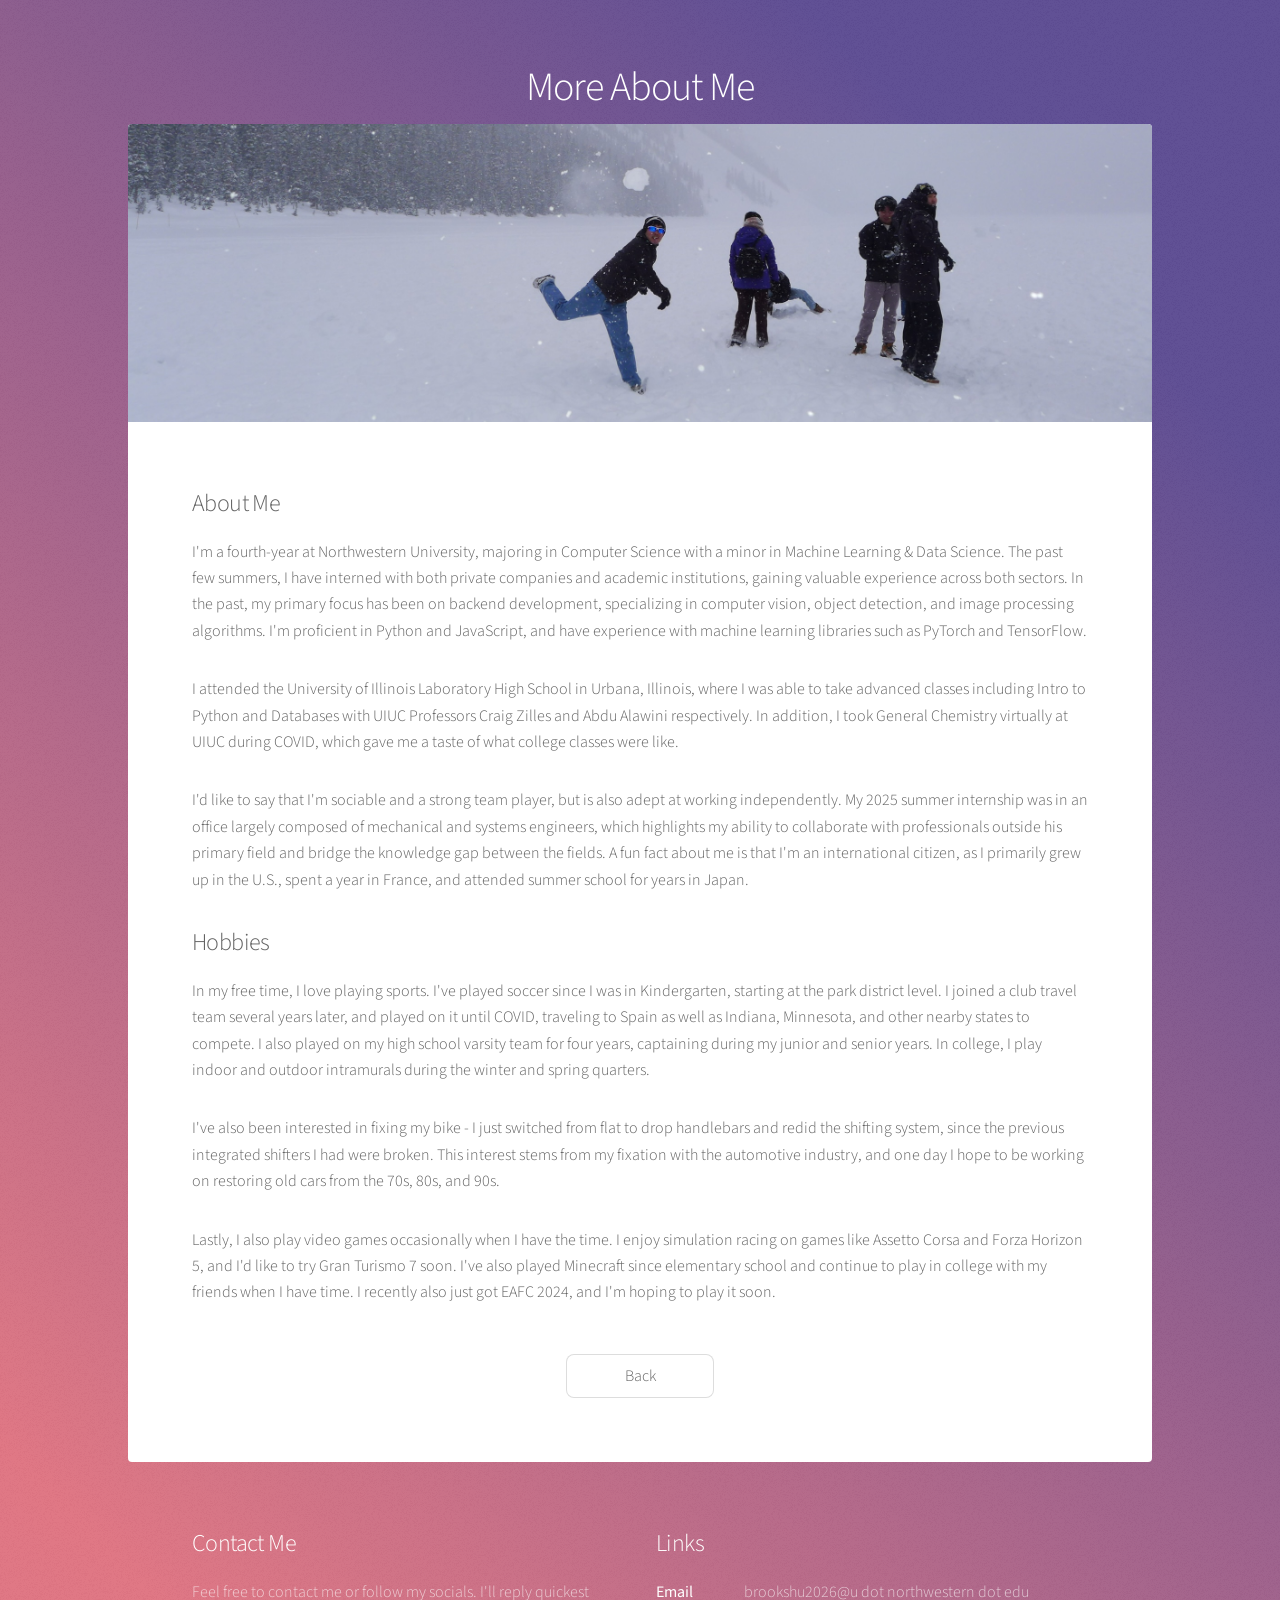
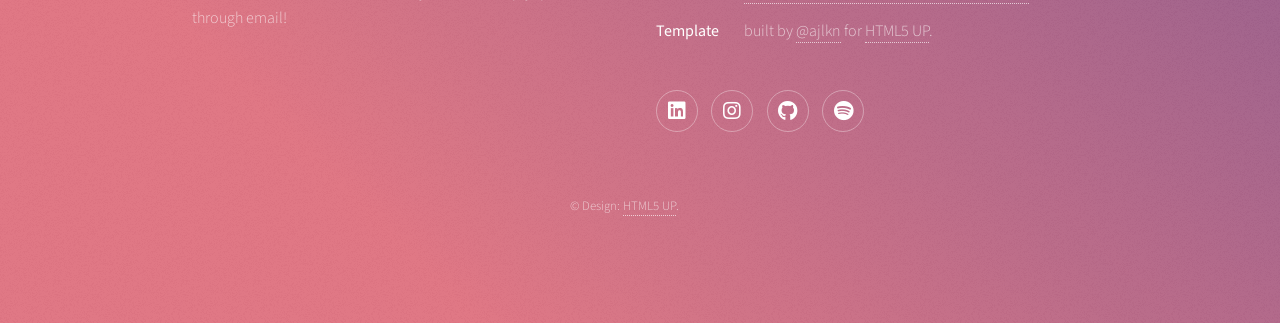
==== commit bd454997: "flip cards, new pictures, africa content" ====
--- a/about me.html
+++ b/about me.html
@@ -9,7 +9,7 @@
 		<title>Generic - Stellar by HTML5 UP</title>
 		<meta charset="utf-8" />
 		<meta name="viewport" content="width=device-width, initial-scale=1, user-scalable=no" />
-		<link rel="stylesheet" href="assets/css/main.css?v=2" />
+		<link rel="stylesheet" href="assets/css/main.css?v=17" />
 		<noscript><link rel="stylesheet" href="assets/css/noscript.css" /></noscript>
 	</head>
 	<body class="is-preload">
@@ -28,9 +28,9 @@
 
 						<!-- Content -->
 							<section id="content" class="main">
-								<span class="image main"><img src="images/pic04.jpg" alt="" /></span>
+								<span class="image main"><img src="images/snowbally.JPG" alt="" /></span>
 								<h2>About Me</h2>
-								<p>I'm a third-year at Northwestern University, majoring in Computer Science 
+								<p>I'm a fourth-year at Northwestern University, majoring in Computer Science 
 									with a minor in Machine Learning & Data Science. The past few summers, I 
 									have interned with both private companies and academic institutions, 
 									gaining valuable experience across both sectors. In the past, my primary 
@@ -41,15 +41,15 @@
 									
 								<p>I attended the University of Illinois Laboratory High School in Urbana,
 									Illinois, where I was able to take advanced classes including Intro to 
-									Python and Databases with UIUC Professor Craig Zilles and Abdu Alawini
+									Python and Databases with UIUC Professors Craig Zilles and Abdu Alawini
 									respectively. In addition, I took General Chemistry virtually at UIUC 
 									during COVID, which gave me a taste of what college classes were like.
 								</p>
 
 								<p> I'd like to say that I'm sociable and a strong team 
 									player, but is also adept at working independently. My 2025 summer internship 
-									was in an office largely composed of mechanical and systems engineers, which h
-									ighlights my ability to collaborate with professionals outside his primary 
+									was in an office largely composed of mechanical and systems engineers, which
+									highlights my ability to collaborate with professionals outside his primary 
 									field and bridge the knowledge gap between the fields. A fun fact about me 
 									is that I'm an international citizen, as I primarily grew up in the U.S., 
 									spent a year in France, and attended summer school for years in Japan.</p>
@@ -79,7 +79,7 @@
 								<!-- <p>photography</p> -->
 								<footer class="major">
 									<ul class="actions special">
-										<li><a href="index.html#intro" class="button" data-back-target="intro">Back</a></li>
+										<li><a href="index.html#intro" class="button" data-back-target="intro">Back</a></li>
 									</ul>
 								</footer>
 							</section>
@@ -124,7 +124,7 @@
 			<script src="assets/js/browser.min.js"></script>
 			<script src="assets/js/breakpoints.min.js"></script>
 			<script src="assets/js/util.js"></script>
-			<script src="assets/js/main.js?v=2"></script>
+			<script src="assets/js/main.js?v=7"></script>
 
 	</body>
-</html>
+</html>
--- a/assets/css/main.css
+++ b/assets/css/main.css
@@ -1,10 +1,10 @@
 @import url(fontawesome-all.min.css);
 @import 'https://fonts.googleapis.com/css?family=Source+Sans+Pro:300,400';
 
-/*
-	Stellar by HTML5 UP
-	html5up.net | @ajlkn
-	Free for personal and commercial use under the CCA 3.0 license (html5up.net/license)
+/*
+	Stellar by HTML5 UP
+	html5up.net | @ajlkn
+	Free for personal and commercial use under the CCA 3.0 license (html5up.net/license)
 */
 
 html, body, div, span, applet, object,
@@ -2859,6 +2859,168 @@
 
 		}
 
+	.flip-cards {
+		display: grid;
+		grid-template-columns: repeat(2, minmax(16em, 1fr));
+		gap: 2em;
+		width: 100%;
+		margin: 0 0 3em 0;
+	}
+
+		.flip-cards .flip-card {
+			width: auto;
+			height: 23em;
+			min-height: 23em;
+			margin: 0;
+			perspective: 60em;
+		}
+
+			.flip-cards .flip-card:nth-child(n) {
+				margin-top: 0;
+				margin-left: 0;
+			}
+
+		.flip-card-inner {
+			position: relative;
+			width: 100%;
+			height: 100%;
+			-webkit-transition: -webkit-transform 0.55s ease;
+			transition: transform 0.55s ease;
+			-webkit-transform-style: preserve-3d;
+			transform-style: preserve-3d;
+		}
+
+			.flip-card.is-flipped .flip-card-inner {
+				-webkit-transform: rotateY(180deg);
+				transform: rotateY(180deg);
+			}
+
+		.flip-card-face {
+			position: absolute;
+			top: 0;
+			left: 0;
+			display: flex;
+			flex-direction: column;
+			justify-content: center;
+			align-items: center;
+			width: 100%;
+			height: 100%;
+			padding: 2em;
+			border: solid 1px #dddddd;
+			border-radius: 8px;
+			background: #ffffff;
+			-webkit-backface-visibility: hidden;
+			backface-visibility: hidden;
+			box-shadow: 0 0.75em 2em rgba(0, 0, 0, 0.06);
+		}
+
+		.flip-card-front {
+			display: grid;
+			grid-template-rows: 1fr auto;
+			gap: 1.25em;
+			justify-items: center;
+			align-items: stretch;
+		}
+
+			.flip-card-face h3 {
+				margin: 0 0 1.25em 0;
+			}
+
+			.flip-card-face p {
+				margin: 0 0 1.5em 0;
+				font-size: 0.95em;
+				line-height: 1.55;
+			}
+
+		.flip-card-back {
+			-webkit-transform: rotateY(180deg);
+			transform: rotateY(180deg);
+		}
+
+		.flip-card-link {
+			display: flex;
+			flex-direction: column;
+			align-items: center;
+			justify-content: start;
+			align-self: center;
+			border-bottom: 0;
+			color: inherit;
+		}
+
+			.flip-card-link h3 {
+				display: flex;
+				align-items: center;
+				justify-content: center;
+				min-height: 3em;
+				margin-bottom: 0;
+			}
+
+			.flip-card-link:hover h3 {
+				color: #efa8b0;
+			}
+
+		.flip-card-logo {
+			position: relative;
+			display: flex;
+			align-items: center;
+			justify-content: center;
+			width: 11em;
+			height: 11em;
+			margin: 0 0 1.5em 0;
+			flex: 0 0 auto;
+			border: solid 1px #dddddd;
+			border-radius: 100%;
+			overflow: hidden;
+			background: #ffffff;
+		}
+
+			.flip-card-logo.logo-inset-border:after {
+				content: '';
+				position: absolute;
+				inset: 0;
+				border: solid 0.32em #ffffff;
+				border-radius: 100%;
+				box-sizing: border-box;
+				box-shadow: inset 0 0 0 0.12em #ffffff;
+				pointer-events: none;
+			}
+
+			.flip-card-logo img {
+				display: block;
+				width: 100%;
+				height: 100%;
+				object-fit: cover;
+				transform: scale(0.9);
+			}
+
+			.flip-card-logo img.logo-zoomed {
+				display: block;
+				width: 121%;
+				height: 121%;	
+				object-fit: cover;
+				transform: scale(0.9);
+			}
+
+		.flip-card-toggle {
+			align-self: center;
+			margin-top: auto;
+		}
+
+		@media screen and (max-width: 736px) {
+
+			.flip-cards {
+				grid-template-columns: 1fr;
+				gap: 1.5em;
+			}
+
+				.flip-cards .flip-card,
+				.flip-card-inner {
+					height: 24em;
+					min-height: 24em;
+				}
+
+		}
+
 /* Statistics */
 
 	.statistics {
